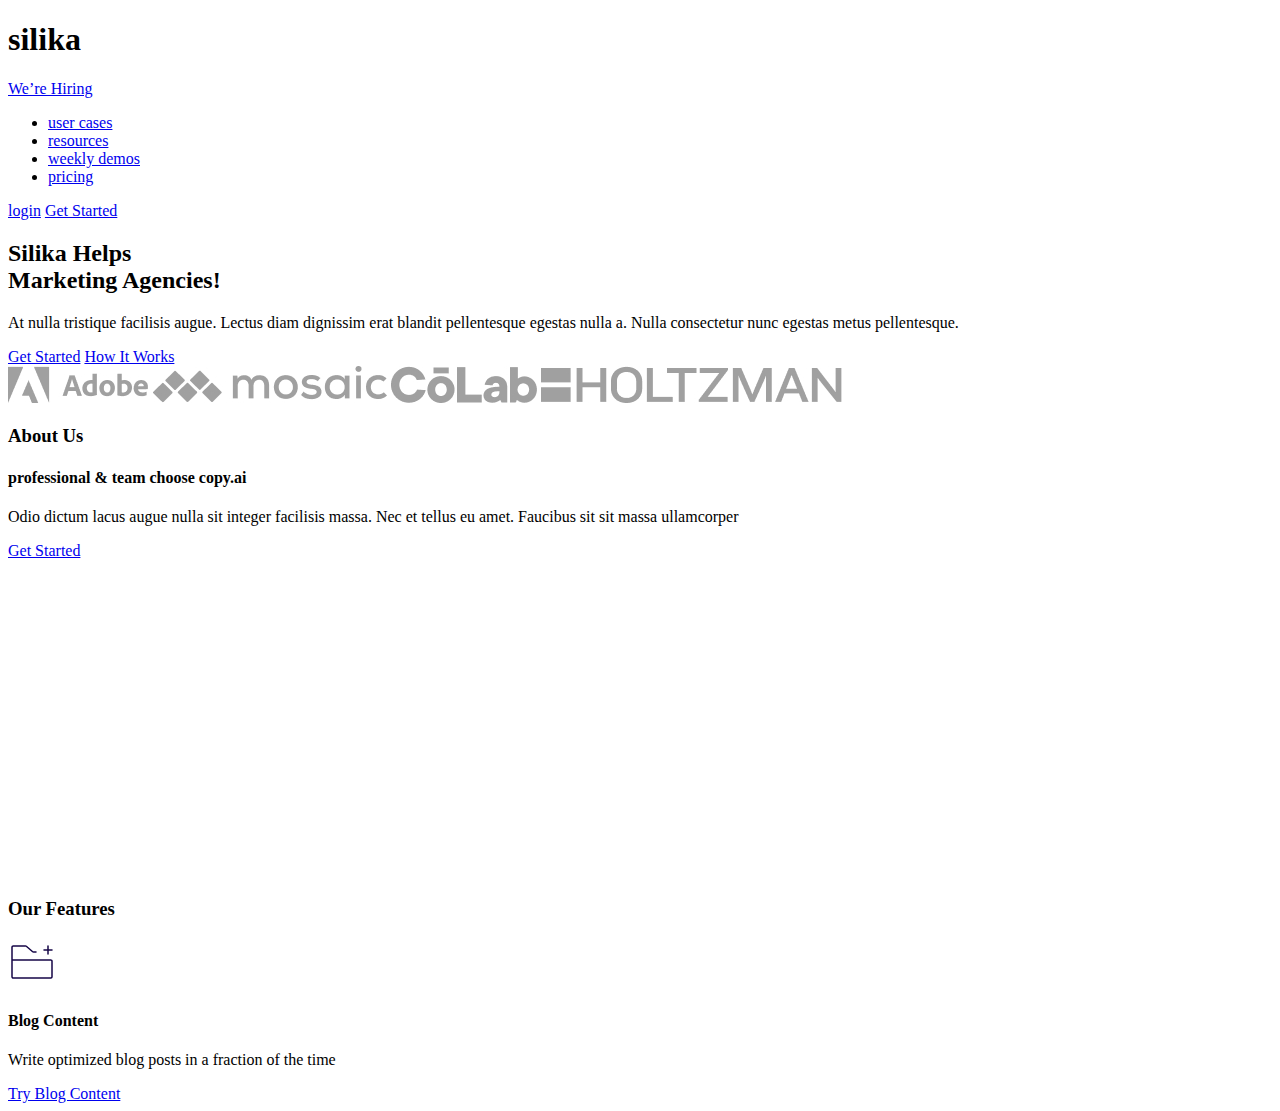
==== layout/index.html @ 893f51e2 "criação do html no layout" ====
<!DOCTYPE html>
<html lang="pt-br">

<head>
    <meta charset="UTF-8">
    <meta name="viewport" content="width=device-width, initial-scale=1.0">
    <title>Layout | Design Studio</title>
</head>

<body>
    <section class="top-header">
        <header>
            <div class="container">

                <div class="logo">
                    <h1>silika</h1>
                    <a href="#" class="red">
                        We’re Hiring
                    </a>
                </div>
                <!-- fim: logo -->
                <nav>
                    <ul>
                        <li><a href="#">user cases</a></li>
                        <li><a href="#">resources</a></li>
                        <li><a href="#">weekly demos</a></li>
                        <li><a href="#">pricing</a></li>
                    </ul>
                </nav>
                <!-- fim: menu -->

                <div class="login">
                    <a href="#">login</a>
                    <a href="#" class="green">Get Started</a>
                </div>
            </div>
        </header>

        <div class="cta">
            <div class="container">
                <h2>Silika Helps <br> Marketing Agencies!</h2>
                <p>At nulla tristique facilisis augue. Lectus diam dignissim erat blandit pellentesque egestas nulla a.
                    Nulla consectetur nunc egestas metus pellentesque.</p>

                <div class="bts-cta">
                    <a href="#" class="green"> Get Started</a>

                    <a href="#" class="red"> How It Works</a>
                </div>
            </div>
        </div>
    </section>
    <!--section top-header-->

    <section class="brands">
        <div class="container">
            <img src="images/Adobe.jpg" alt="adobe">
            <img src="images/Mosaic.jpg" alt="Mosaic">
            <img src="images/CoLab.jpg" alt="colab">
            <img src="images/Holtzman Partners.jpg" alt="Holtzman">
        </div>
    </section>
    <!-- brands -->

    <section class="about-us">
        <h3>About Us</h3>
        <div class="container">
            <div class="about-us-description">
                <h4>professional & team choose copy.ai</h4>
                <p>Odio dictum lacus augue nulla sit integer facilisis massa. Nec et tellus eu amet.
                    Faucibus sit sit massa ullamcorper </p>

                <a href="#" class="green">Get Started</a>
            </div>

            <div class="about-us-video">
                <iframe width="560" height="315" src="https://www.youtube.com/embed/Em0R3csNMVE?si=k5pp-21ITbRZ4ixj"
                    title="YouTube video player" frameborder="0"
                    allow="accelerometer; autoplay; clipboard-write; encrypted-media; gyroscope; picture-in-picture; web-share"
                    referrerpolicy="strict-origin-when-cross-origin" allowfullscreen></iframe>
            </div>
        </div>
    </section>

    <!-- about us -->

    <section class="our-features">
        <h3>Our Features</h3>
        <div class="container">
            <div class="card">
                <div class="icon-card">
                    <img src="images/icones/Blog.svg" alt="blog">
              </div>
              <div class="description-card">
                <h4>Blog Content</h4>
                <p>Write optimized blog posts in
                    a fraction of the time</p>
                    <a href="#">Try Blog Content</a>
              </div>
            </div>
        </div>
    </section>

</body>

</html>
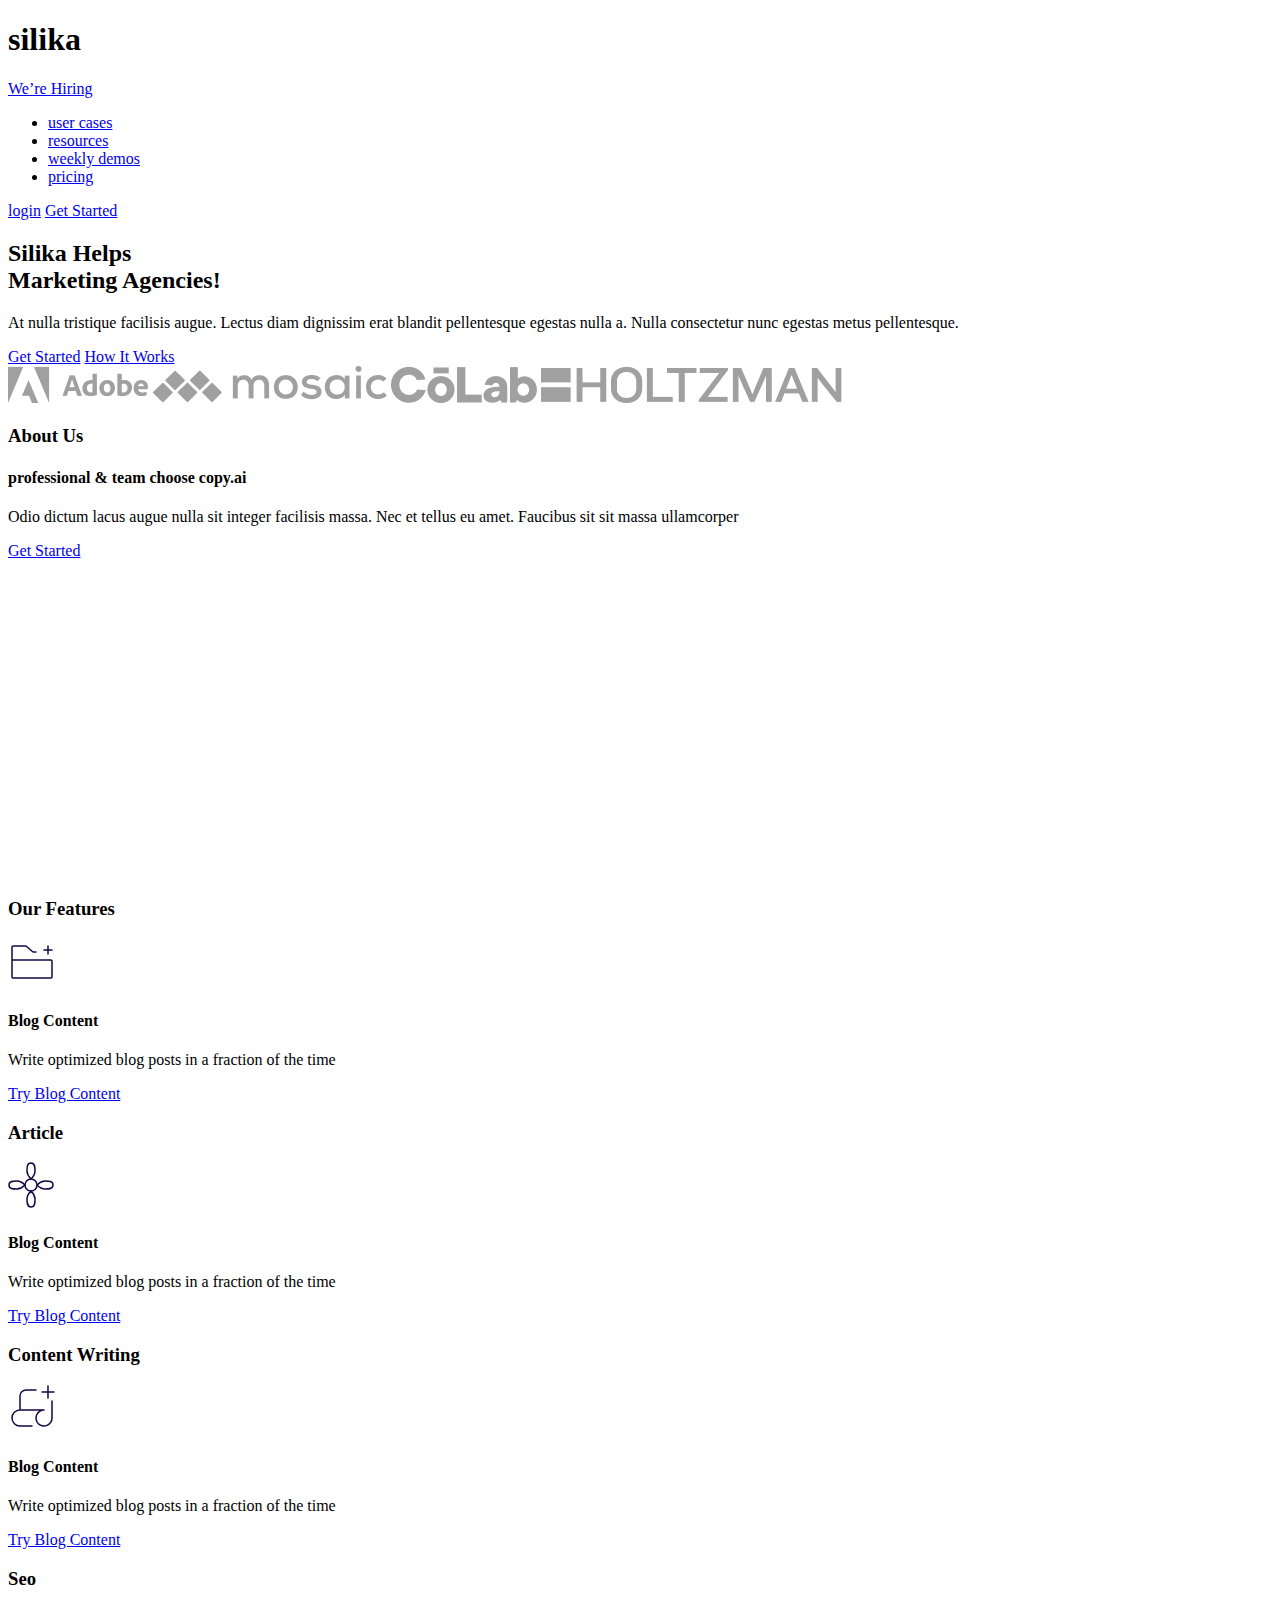
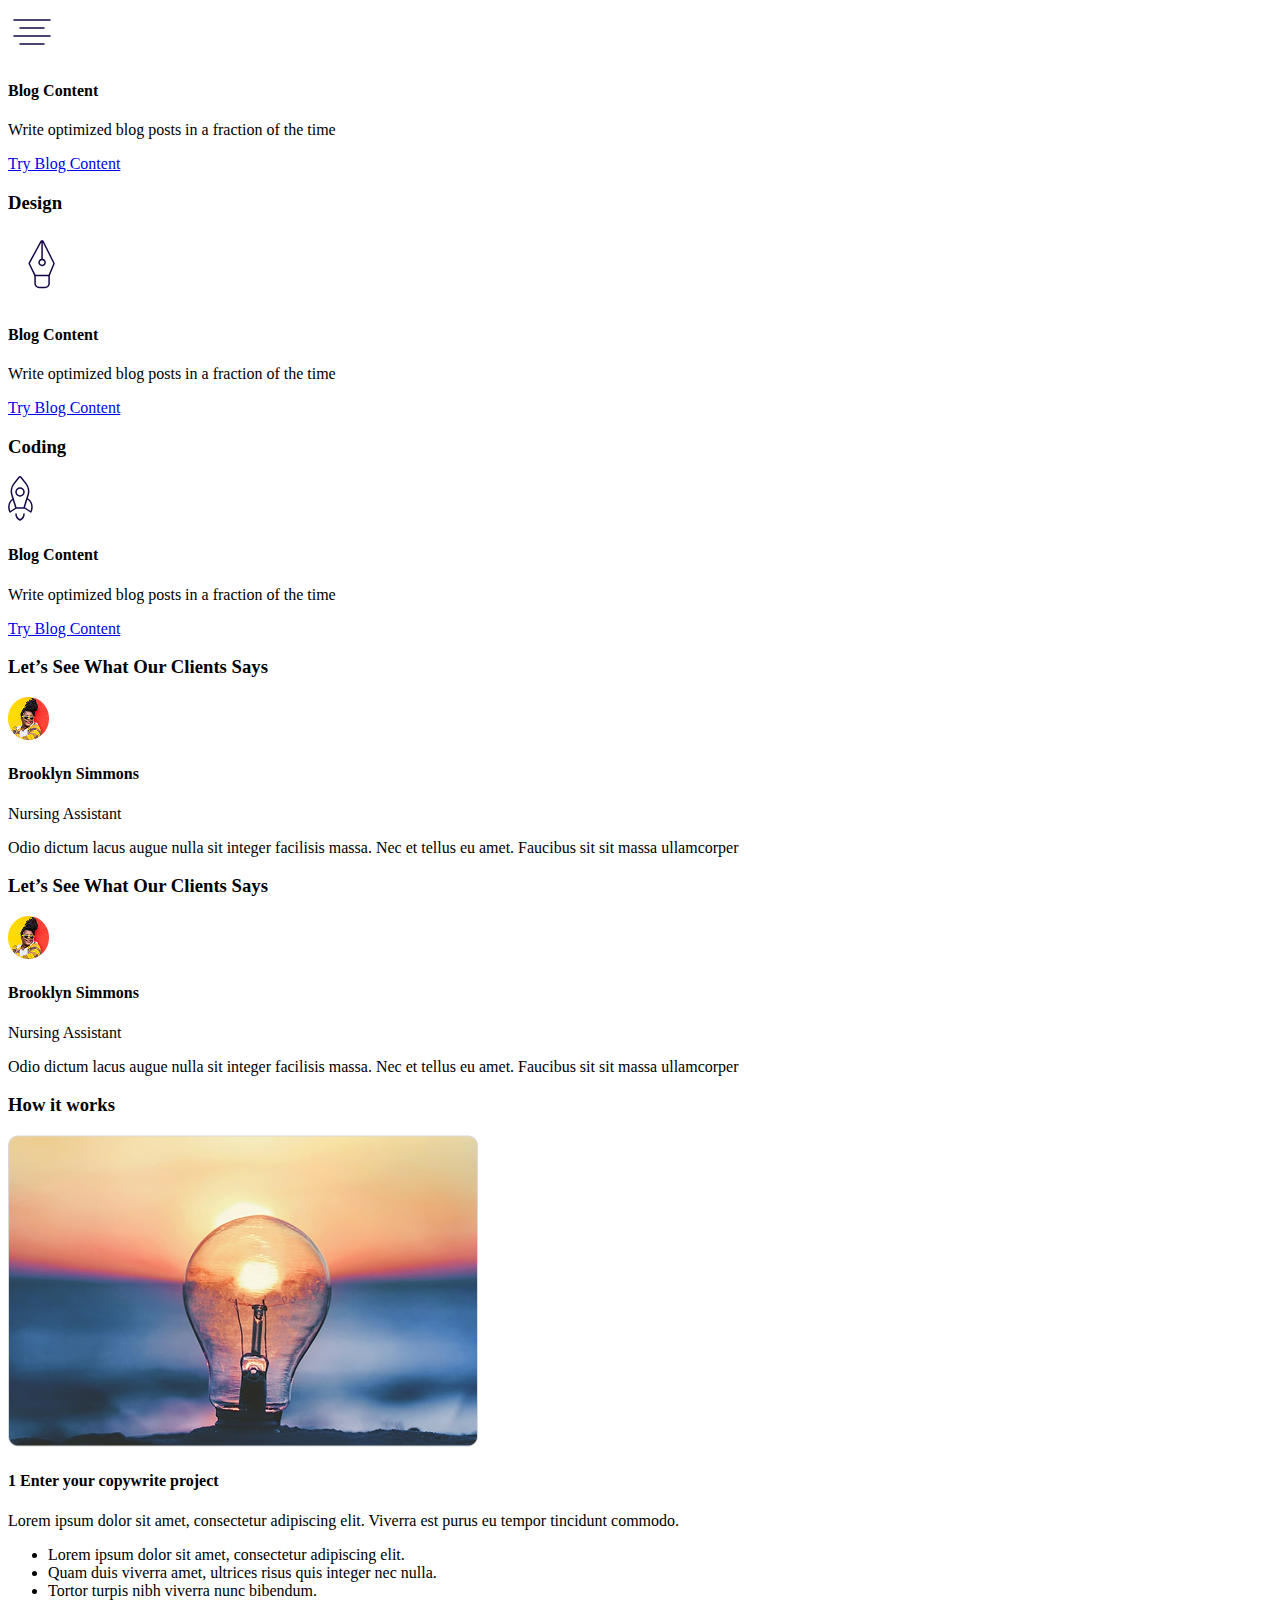
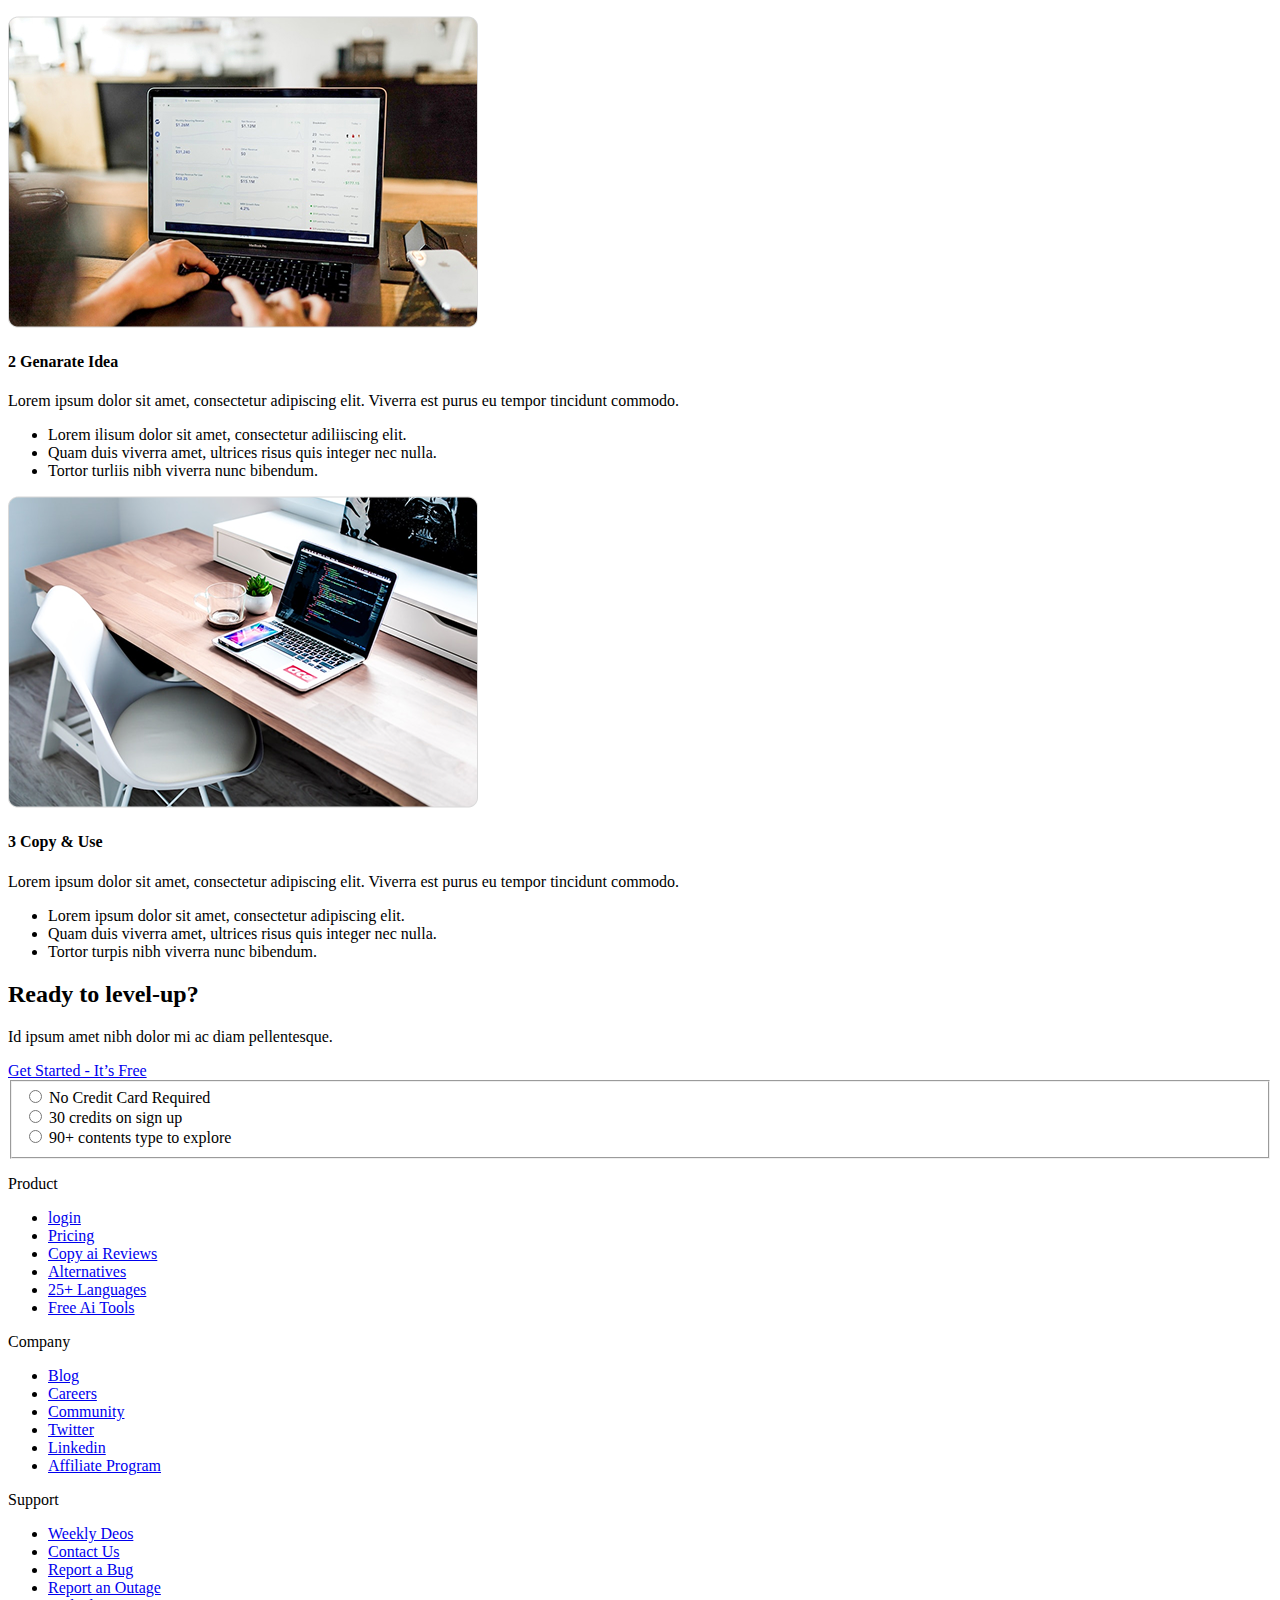
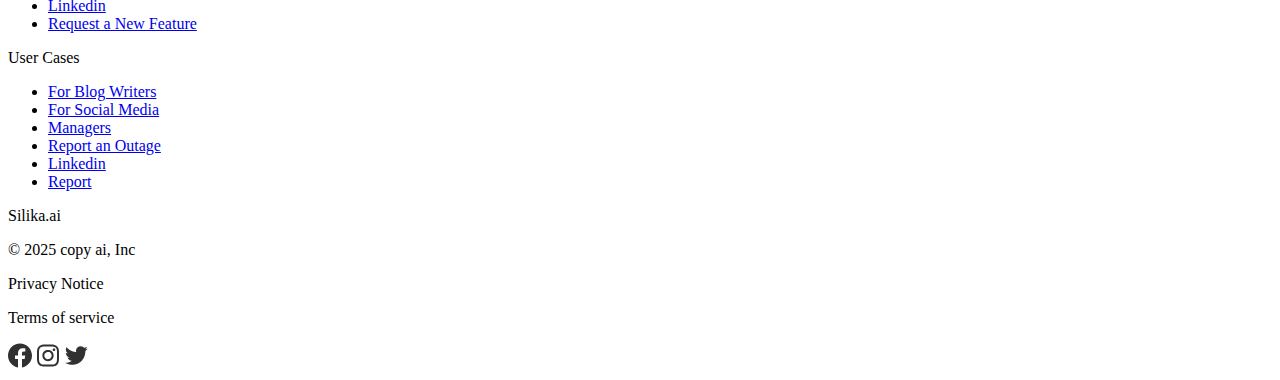
==== commit 05cfa266: "finalização de html do layout" ====
--- a/layout/index.html
+++ b/layout/index.html
@@ -90,16 +90,318 @@
             <div class="card">
                 <div class="icon-card">
                     <img src="images/icones/Blog.svg" alt="blog">
-              </div>
-              <div class="description-card">
+                </div>
+                <div class="description-card">
+                    <h4>Blog Content</h4>
+                    <p>Write optimized blog posts in
+                        a fraction of the time</p>
+                    <a href="#">Try Blog Content</a>
+                </div>
+            </div>
+            <!-- fim:card -->
+
+
+
+
+            <h3>Article</h3>
+            <div class="container">
+                <div class="card">
+                    <div class="icon-card">
+                        <img src="images/icones/Article.svg" alt="flor">
+                    </div>
+                    <div class="description-card">
+                        <h4>Blog Content</h4>
+                        <p>Write optimized blog posts in
+                            a fraction of the time</p>
+                        <a href="#">Try Blog Content</a>
+                    </div>
+                </div>
+            </div>
+
+            <h3>Content Writing</h3>
+            <div class="card">
+                <div class="icon-card">
+                    <img src="images/icones/Content.svg" alt="formulario">
+                </div>
+                <div class="description-card">
+                    <h4>Blog Content</h4>
+                    <p>Write optimized blog posts in
+                        a fraction of the time</p>
+                    <a href="#">Try Blog Content</a>
+                </div>
+            </div>
+        </div>
+
+
+        <h3>Seo</h3>
+
+        <div class="card">
+            <div class="icon-card">
+                <img src="images/icones/Seo.svg" alt="seo">
+            </div>
+            <div class="description-card">
                 <h4>Blog Content</h4>
                 <p>Write optimized blog posts in
                     a fraction of the time</p>
-                    <a href="#">Try Blog Content</a>
-              </div>
-            </div>
-        </div>
-    </section>
+                <a href="#">Try Blog Content</a>
+            </div>
+        </div>
+        </div>
+
+
+        <h3>Design</h3>
+        <div class="card">
+            <div class="icon-card">
+                <img src="images/icones/Design.svg" alt="Design">
+            </div>
+            <div class="description-card">
+                <h4>Blog Content</h4>
+                <p>Write optimized blog posts in
+                    a fraction of the time</p>
+                <a href="#">Try Blog Content</a>
+            </div>
+        </div>
+        </div>
+
+
+        <h3>Coding</h3>
+        <div class="card">
+            <div class="icon-card">
+                <img src="images/icones/Coding.svg" alt="Coding">
+            </div>
+            <div class="description-card">
+                <h4>Blog Content</h4>
+                <p>Write optimized blog posts in
+                    a fraction of the time</p>
+                <a href="#">Try Blog Content</a>
+            </div>
+        </div>
+        </div>
+        </div>
+    </section>
+
+    <section class="testimonials">
+        <h3>Let’s See What Our Clients Says</h3>
+        <div class="container">
+            <div class="testimonials-card">
+                <div class="perfil">
+                    <div class="photo-perfil">
+                        <img src="images/icones/logo.png" alt="perfil">
+                    </div>
+
+                    <div class="perfil-name">
+                        <h4>Brooklyn Simmons</h4>
+                        <p class="cargo">Nursing Assistant</p>
+                    </div>
+                    <!-- fim da div perfil -->
+                </div>
+
+                <div class="comments">
+                    <p>Odio dictum lacus augue nulla sit integer facilisis massa. Nec et tellus
+                        eu amet. Faucibus sit sit massa ullamcorper</p>
+                </div>
+            </div>
+        </div>
+        </div>
+    </section>
+
+
+
+
+
+
+    <section class="testimonials2">
+        <h3>Let’s See What Our Clients Says</h3>
+        <div class="container">
+            <div class="testimonials-card2">
+                <div class="perfil2">
+                    <div class="photo-perfil2">
+                        <img src="images/icones/logo.png" alt="perfil">
+                    </div>
+
+                    <div class="perfil-name2">
+                        <h4>Brooklyn Simmons</h4>
+                        <p class="cargo2">Nursing Assistant</p>
+                    </div>
+                    <!-- fim da div perfil -->
+                </div>
+
+                <div class="comments2">
+                    <p>Odio dictum lacus augue nulla sit integer facilisis massa. Nec et tellus
+                        eu amet. Faucibus sit sit massa ullamcorper</p>
+                </div>
+            </div>
+        </div>
+        </div>
+    </section>
+
+    <section class="works">
+        <h3>How it works</h3>
+        <div class="contaner">
+            <div class="imagens">
+                <img src="images/icones/luz1.jpg" alt="lampada">
+            </div>
+
+            <div class="titulo-computador">
+                <h4> <span>1</span> Enter your copywrite project</h4>
+                <p class="title">Lorem ipsum dolor sit amet, consectetur adipiscing elit. Viverra est purus
+                    eu tempor tincidunt commodo.</p>
+
+                <ul>
+                    <li>Lorem ipsum dolor sit amet, consectetur adipiscing elit.</li>
+                    <li>Quam duis viverra amet, ultrices risus quis integer nec nulla.</li>
+                    <li>Tortor turpis nibh viverra nunc bibendum.</li>
+                </ul>
+            </div>
+        </div>
+
+
+
+
+        <div class="contaner">
+            <div class="imagens">
+                <img src="images/icones/computador1.jpg" alt="lampada">
+            </div>
+
+            <div class="titulo-computador">
+                <h4><span>2</span> Genarate Idea</h4>
+                <p class="title">Lorem ipsum dolor sit amet, consectetur adipiscing elit. Viverra est
+                    purus eu
+                    tempor tincidunt
+                    commodo.</p>
+
+                <ul>
+                    <li>Lorem ilisum dolor sit amet, consectetur adiliiscing elit.</li>
+                    <li>Quam duis viverra amet, ultrices risus quis integer nec nulla.</li>
+                    <li>Tortor turliis nibh viverra nunc bibendum.</li>
+                </ul>
+            </div>
+        </div>
+
+
+
+        <div class="contaner">
+            <div class="imagens">
+                <img src="images/icones/computador2.png" alt="computador">
+            </div>
+
+            <div class="titulo-computador">
+                <h4><span>3</span> Copy & Use</h4>
+                <p class="title">Lorem ipsum dolor sit amet, consectetur adipiscing elit. Viverra est
+                    purus eu
+                    tempor tincidunt
+                    commodo.</p>
+
+                <ul>
+                    <li>Lorem ipsum dolor sit amet, consectetur adipiscing elit.</li>
+                    <li>Quam duis viverra amet, ultrices risus quis integer nec nulla.</li>
+                    <li>Tortor turpis nibh viverra nunc bibendum.</li>
+                </ul>
+            </div>
+        </div>
+
+
+
+
+    </section>
+
+    <section class="ready">
+        <h2>Ready to level-up?</h2>
+        <div class="container">
+            <p>Id ipsum amet nibh dolor mi ac diam pellentesque.</p>
+            <a href="#" class="green">Get Started - It’s Free</a>
+
+            <form>
+                <fieldset>
+                    <div class="option">
+                        <input type="radio" name="plans" value="no-credit">
+                        <span>No Credit Card Required</span>
+                    </div>
+
+                    <div class="option">
+                        <input type="radio" name="plans" value="30-credits">
+                        <span>30 credits on sign up</span>
+                    </div>
+
+                    <div class="option">
+                        <input type="radio" name="plans" value="90-contents">
+                        <span>90+ contents type to explore</span>
+                    </div>
+                </fieldset>
+            </form>
+        </div>
+    </section>
+
+    <footer>
+        <div class="lista">
+            <p>Product</p>
+            <ul>
+                <li><a href="#">login</a></li>
+                <li><a href="#">Pricing</a></li>
+                <li><a href="#">Copy ai Reviews</a></li>
+                <li><a href="#">Alternatives</a></li>
+                <li><a href="#">25+ Languages</a></li>
+                <li><a href="#">Free Ai Tools</a></li>
+            </ul>
+        </div>
+        <div class="lista1">
+            <p>Company</p>
+            <ul>
+                <li><a href="#">Blog</a></li>
+                <li><a href="#">Careers</a></li>
+                <li><a href="#">Community</a></li>
+                <li><a href="#">Twitter</a></li>
+                <li><a href="#">Linkedin</a></li>
+                <li><a href="#">Affiliate Program</a></li>
+            </ul>
+        </div>
+
+        <div class="lista2">
+            <p>Support</p>
+            <ul>
+                <li><a href="#">Weekly Deos</a></li>
+                <li><a href="#">Contact Us</a></li>
+                <li><a href="#">Report a Bug</a></li>
+                <li><a href="#">Report an Outage</a></li>
+                <li><a href="#">Linkedin</a></li>
+                <li><a href="#">Request a New Feature </a></li>
+            </ul>
+        </div>
+
+        <div class="lista3">
+            <p>User Cases</p>
+            <ul>
+                <li><a href="#">For Blog Writers</a></li>
+                <li><a href="#">For Social Media</a></li>
+                <li><a href="#">Managers</a></li>
+                <li><a href="#">Report an Outage</a></li>
+                <li><a href="#">Linkedin</a></li>
+                <li><a href="#">Report</a></li>
+            </ul>
+        </div>
+
+        <div class="container">
+            <div class="footer-bottom">
+                <p>Silika.ai</p>
+                <p>© 2025 copy ai, Inc </p>
+                <p>Privacy Notice</p>
+                <p>Terms of service</p>
+            </div>
+        </div>
+        <div class="container">
+            <div class="img">
+            <a href="https://www.facebook.com/"><img src="images/icones/face.svg" alt="Facebook"></a>
+            <a href="https://www.instagram.com/"><img src="images/icones/instagram.svg" alt="instagram"></a>
+            <a href="https://x.com/"><img src="images/icones/twitter.png" alt="Twitter"></a>
+
+
+
+            </div>
+        </div>
+
+    </footer>
+
+
 
 </body>
 
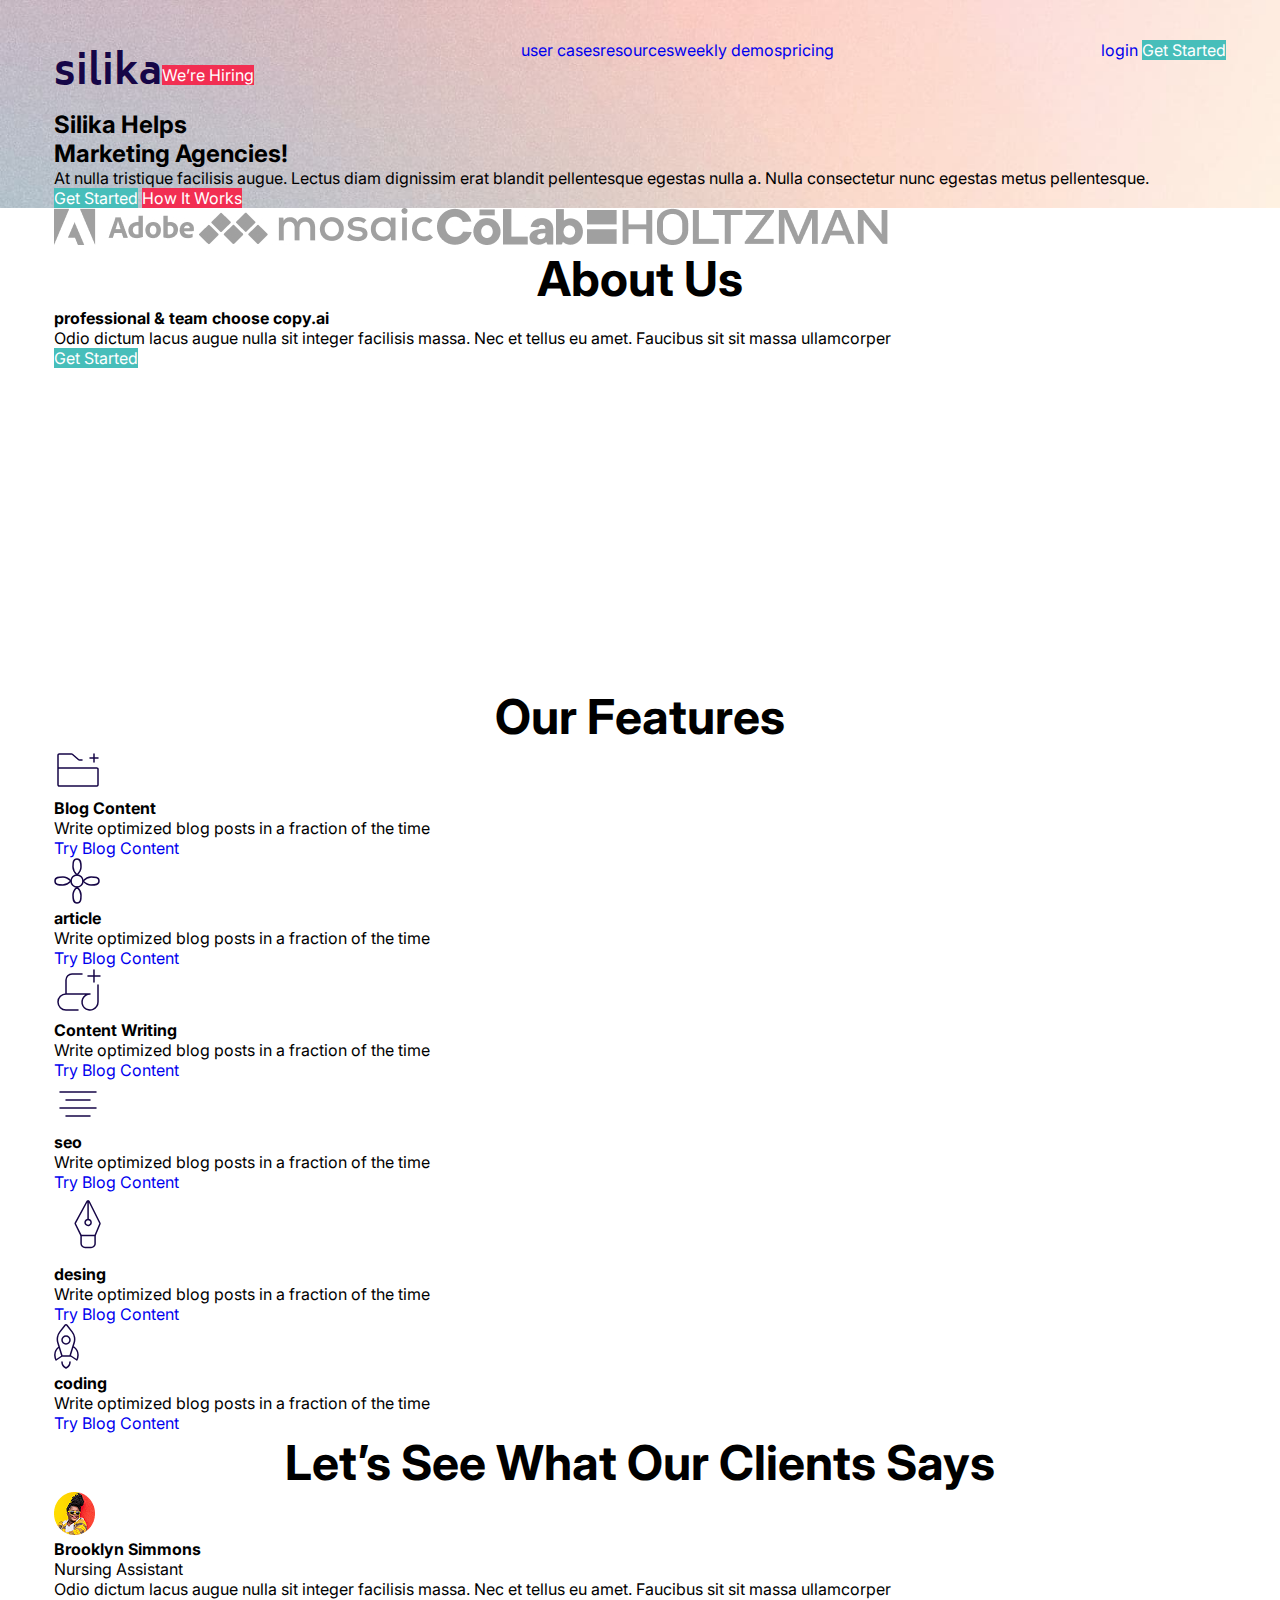
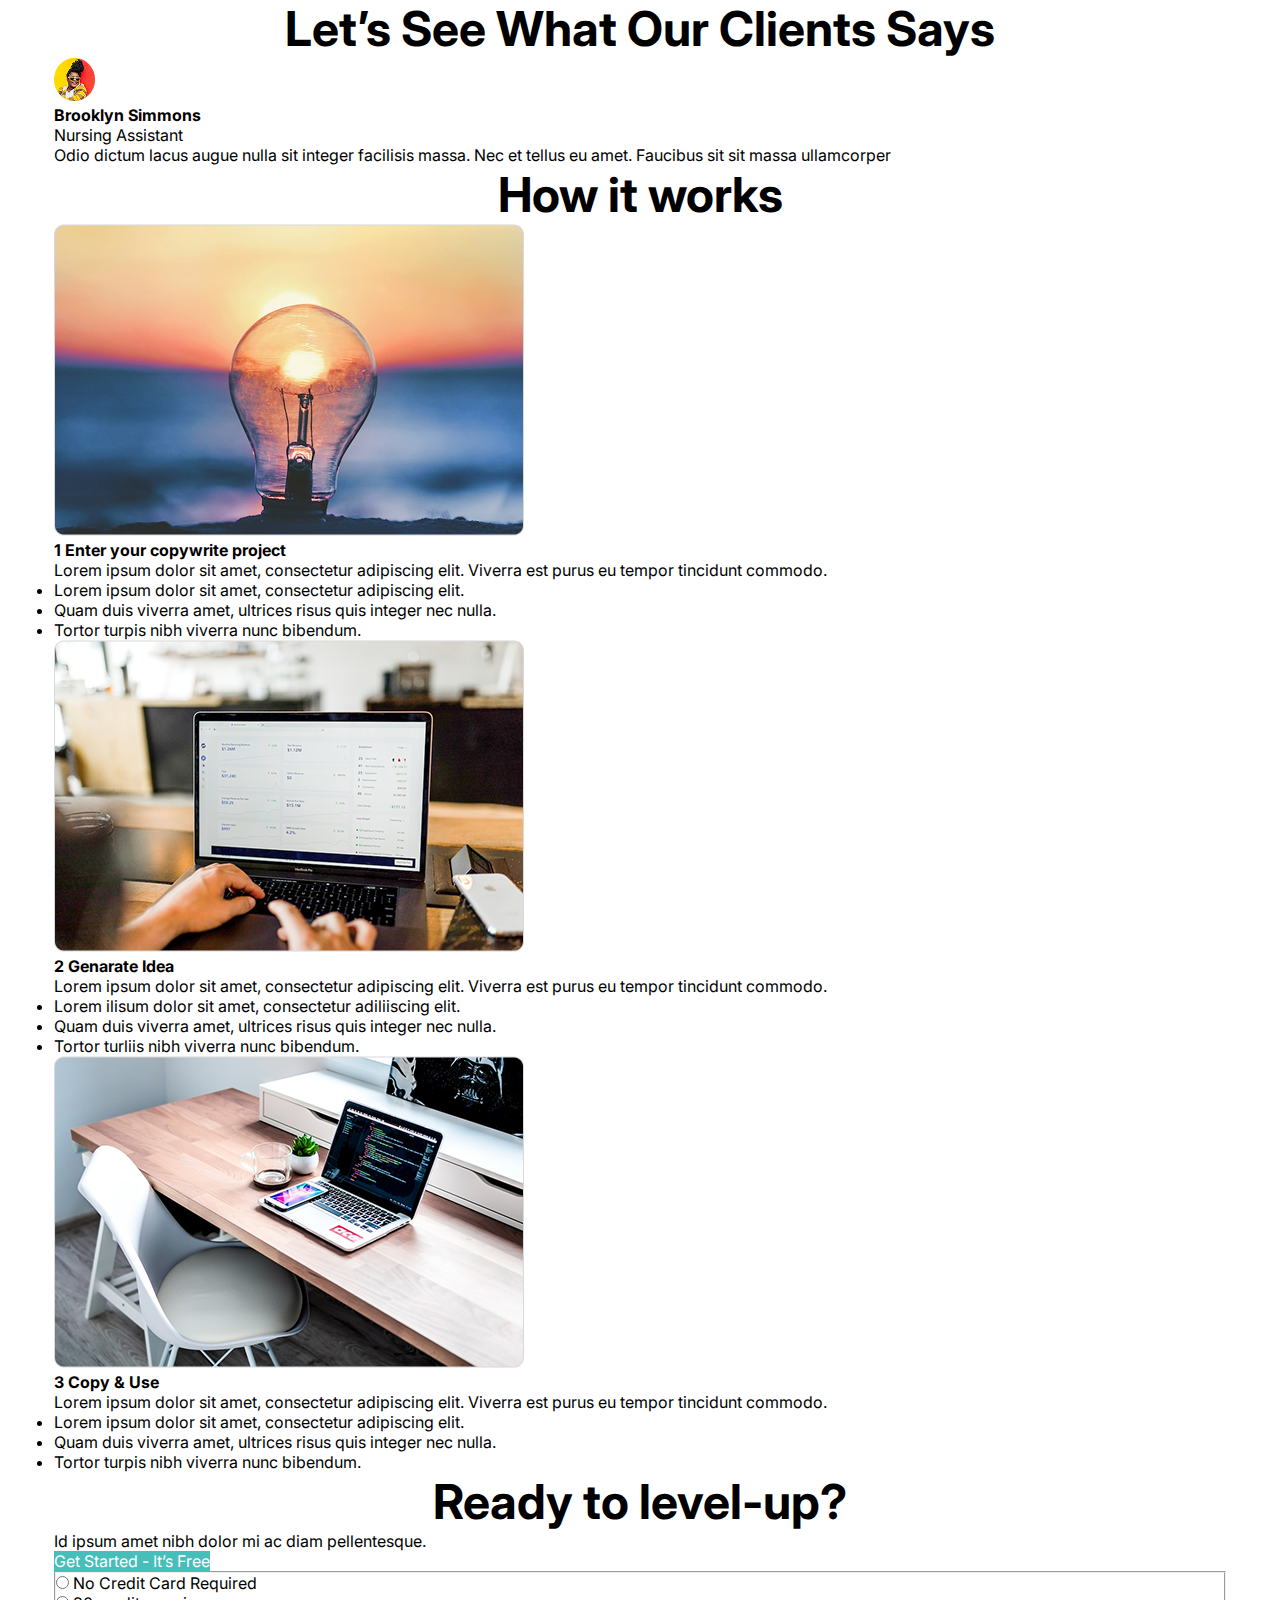
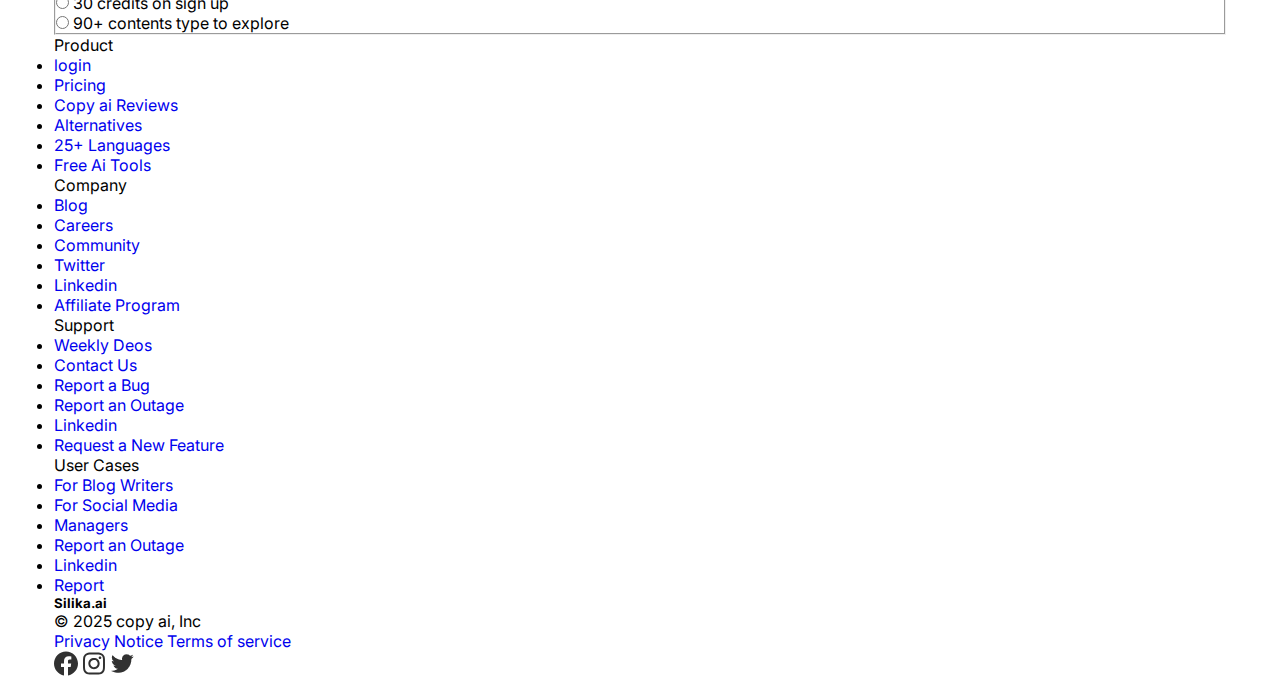
==== commit 9c179b59: "feat: estilização do layout" ====
--- a/layout/index.html
+++ b/layout/index.html
@@ -5,6 +5,13 @@
     <meta charset="UTF-8">
     <meta name="viewport" content="width=device-width, initial-scale=1.0">
     <title>Layout | Design Studio</title>
+
+    <link href="css/styles.css" rel="stylesheet" type="text/css">
+
+    <!-- font google -->
+    <link rel="preconnect" href="https://fonts.googleapis.com">
+    <link rel="preconnect" href="https://fonts.gstatic.com" crossorigin>
+    <link href="https://fonts.googleapis.com/css2?family=Biryani:wght@200;300;400;600;700;800;900&family=Inter:ital,opsz,wght@0,14..32,100..900;1,14..32,100..900&display=swap" rel="stylesheet">
 </head>
 
 <body>
@@ -14,7 +21,7 @@
 
                 <div class="logo">
                     <h1>silika</h1>
-                    <a href="#" class="red">
+                    <a href="#" class="secondary-color">
                         We’re Hiring
                     </a>
                 </div>
@@ -31,7 +38,7 @@
 
                 <div class="login">
                     <a href="#">login</a>
-                    <a href="#" class="green">Get Started</a>
+                    <a href="#" class="primary-color">Get Started</a>
                 </div>
             </div>
         </header>
@@ -43,9 +50,9 @@
                     Nulla consectetur nunc egestas metus pellentesque.</p>
 
                 <div class="bts-cta">
-                    <a href="#" class="green"> Get Started</a>
-
-                    <a href="#" class="red"> How It Works</a>
+                    <a href="#" class="primary-color"> Get Started</a>
+
+                    <a href="#" class="secondary-color"> How It Works</a>
                 </div>
             </div>
         </div>
@@ -70,7 +77,7 @@
                 <p>Odio dictum lacus augue nulla sit integer facilisis massa. Nec et tellus eu amet.
                     Faucibus sit sit massa ullamcorper </p>
 
-                <a href="#" class="green">Get Started</a>
+                <a href="#" class="primary-color">Get Started</a>
             </div>
 
             <div class="about-us-video">
@@ -103,80 +110,78 @@
 
 
 
-            <h3>Article</h3>
-            <div class="container">
-                <div class="card">
-                    <div class="icon-card">
-                        <img src="images/icones/Article.svg" alt="flor">
-                    </div>
-                    <div class="description-card">
-                        <h4>Blog Content</h4>
-                        <p>Write optimized blog posts in
-                            a fraction of the time</p>
-                        <a href="#">Try Blog Content</a>
-                    </div>
-                </div>
-            </div>
-
-            <h3>Content Writing</h3>
+
+
+            <div class="card">
+                <div class="icon-card">
+                    <img src="images/icones/Article.svg" alt="flor">
+                </div>
+                <div class="description-card">
+                    <h4>article</h4>
+                    <p>Write optimized blog posts in
+                        a fraction of the time</p>
+                    <a href="#">Try Blog Content</a>
+                </div>
+            </div>
+
+
+
             <div class="card">
                 <div class="icon-card">
                     <img src="images/icones/Content.svg" alt="formulario">
                 </div>
                 <div class="description-card">
-                    <h4>Blog Content</h4>
-                    <p>Write optimized blog posts in
-                        a fraction of the time</p>
-                    <a href="#">Try Blog Content</a>
-                </div>
-            </div>
-        </div>
-
-
-        <h3>Seo</h3>
-
-        <div class="card">
-            <div class="icon-card">
-                <img src="images/icones/Seo.svg" alt="seo">
-            </div>
-            <div class="description-card">
-                <h4>Blog Content</h4>
-                <p>Write optimized blog posts in
-                    a fraction of the time</p>
-                <a href="#">Try Blog Content</a>
-            </div>
-        </div>
-        </div>
-
-
-        <h3>Design</h3>
-        <div class="card">
-            <div class="icon-card">
-                <img src="images/icones/Design.svg" alt="Design">
-            </div>
-            <div class="description-card">
-                <h4>Blog Content</h4>
-                <p>Write optimized blog posts in
-                    a fraction of the time</p>
-                <a href="#">Try Blog Content</a>
-            </div>
-        </div>
-        </div>
-
-
-        <h3>Coding</h3>
-        <div class="card">
-            <div class="icon-card">
-                <img src="images/icones/Coding.svg" alt="Coding">
-            </div>
-            <div class="description-card">
-                <h4>Blog Content</h4>
-                <p>Write optimized blog posts in
-                    a fraction of the time</p>
-                <a href="#">Try Blog Content</a>
-            </div>
-        </div>
-        </div>
+                    <h4>Content Writing</h4>
+                    <p>Write optimized blog posts in
+                        a fraction of the time</p>
+                    <a href="#">Try Blog Content</a>
+                </div>
+            </div>
+
+
+
+
+            <div class="card">
+                <div class="icon-card">
+                    <img src="images/icones/Seo.svg" alt="seo">
+                </div>
+                <div class="description-card">
+                    <h4>seo</h4>
+                    <p>Write optimized blog posts in
+                        a fraction of the time</p>
+                    <a href="#">Try Blog Content</a>
+                </div>
+            </div>
+
+
+
+
+            <div class="card">
+                <div class="icon-card">
+                    <img src="images/icones/Design.svg" alt="Design">
+                </div>
+                <div class="description-card">
+                    <h4>desing</h4>
+                    <p>Write optimized blog posts in
+                        a fraction of the time</p>
+                    <a href="#">Try Blog Content</a>
+                </div>
+            </div>
+
+
+
+
+            <div class="card">
+                <div class="icon-card">
+                    <img src="images/icones/Coding.svg" alt="Coding">
+                </div>
+                <div class="description-card">
+                    <h4>coding</h4>
+                    <p>Write optimized blog posts in
+                        a fraction of the time</p>
+                    <a href="#">Try Blog Content</a>
+                </div>
+            </div>
         </div>
     </section>
 
@@ -237,7 +242,7 @@
 
     <section class="works">
         <h3>How it works</h3>
-        <div class="contaner">
+        <div class="container">
             <div class="imagens">
                 <img src="images/icones/luz1.jpg" alt="lampada">
             </div>
@@ -258,7 +263,7 @@
 
 
 
-        <div class="contaner">
+        <div class="container">
             <div class="imagens">
                 <img src="images/icones/computador1.jpg" alt="lampada">
             </div>
@@ -280,7 +285,7 @@
 
 
 
-        <div class="contaner">
+        <div class="container">
             <div class="imagens">
                 <img src="images/icones/computador2.png" alt="computador">
             </div>
@@ -306,10 +311,10 @@
     </section>
 
     <section class="ready">
-        <h2>Ready to level-up?</h2>
+        <h3>Ready to level-up?</h3>
         <div class="container">
             <p>Id ipsum amet nibh dolor mi ac diam pellentesque.</p>
-            <a href="#" class="green">Get Started - It’s Free</a>
+            <a href="#" class="primary-color">Get Started - It’s Free</a>
 
             <form>
                 <fieldset>
@@ -333,69 +338,67 @@
     </section>
 
     <footer>
-        <div class="lista">
-            <p>Product</p>
-            <ul>
-                <li><a href="#">login</a></li>
-                <li><a href="#">Pricing</a></li>
-                <li><a href="#">Copy ai Reviews</a></li>
-                <li><a href="#">Alternatives</a></li>
-                <li><a href="#">25+ Languages</a></li>
-                <li><a href="#">Free Ai Tools</a></li>
-            </ul>
-        </div>
-        <div class="lista1">
-            <p>Company</p>
-            <ul>
-                <li><a href="#">Blog</a></li>
-                <li><a href="#">Careers</a></li>
-                <li><a href="#">Community</a></li>
-                <li><a href="#">Twitter</a></li>
-                <li><a href="#">Linkedin</a></li>
-                <li><a href="#">Affiliate Program</a></li>
-            </ul>
-        </div>
-
-        <div class="lista2">
-            <p>Support</p>
-            <ul>
-                <li><a href="#">Weekly Deos</a></li>
-                <li><a href="#">Contact Us</a></li>
-                <li><a href="#">Report a Bug</a></li>
-                <li><a href="#">Report an Outage</a></li>
-                <li><a href="#">Linkedin</a></li>
-                <li><a href="#">Request a New Feature </a></li>
-            </ul>
-        </div>
-
-        <div class="lista3">
-            <p>User Cases</p>
-            <ul>
-                <li><a href="#">For Blog Writers</a></li>
-                <li><a href="#">For Social Media</a></li>
-                <li><a href="#">Managers</a></li>
-                <li><a href="#">Report an Outage</a></li>
-                <li><a href="#">Linkedin</a></li>
-                <li><a href="#">Report</a></li>
-            </ul>
+        <div class="container">
+            <div class="lista">
+                <p>Product</p>
+                <ul>
+                    <li><a href="#">login</a></li>
+                    <li><a href="#">Pricing</a></li>
+                    <li><a href="#">Copy ai Reviews</a></li>
+                    <li><a href="#">Alternatives</a></li>
+                    <li><a href="#">25+ Languages</a></li>
+                    <li><a href="#">Free Ai Tools</a></li>
+                </ul>
+            </div>
+            <div class="lista1">
+                <p>Company</p>
+                <ul>
+                    <li><a href="#">Blog</a></li>
+                    <li><a href="#">Careers</a></li>
+                    <li><a href="#">Community</a></li>
+                    <li><a href="#">Twitter</a></li>
+                    <li><a href="#">Linkedin</a></li>
+                    <li><a href="#">Affiliate Program</a></li>
+                </ul>
+            </div>
+
+            <div class="lista2">
+                <p>Support</p>
+                <ul>
+                    <li><a href="#">Weekly Deos</a></li>
+                    <li><a href="#">Contact Us</a></li>
+                    <li><a href="#">Report a Bug</a></li>
+                    <li><a href="#">Report an Outage</a></li>
+                    <li><a href="#">Linkedin</a></li>
+                    <li><a href="#">Request a New Feature </a></li>
+                </ul>
+            </div>
+
+            <div class="lista3">
+                <p>User Cases</p>
+                <ul>
+                    <li><a href="#">For Blog Writers</a></li>
+                    <li><a href="#">For Social Media</a></li>
+                    <li><a href="#">Managers</a></li>
+                    <li><a href="#">Report an Outage</a></li>
+                    <li><a href="#">Linkedin</a></li>
+                    <li><a href="#">Report</a></li>
+                </ul>
+            </div>
         </div>
 
         <div class="container">
             <div class="footer-bottom">
-                <p>Silika.ai</p>
+                <h5>Silika.ai</h5>
                 <p>© 2025 copy ai, Inc </p>
-                <p>Privacy Notice</p>
-                <p>Terms of service</p>
-            </div>
-        </div>
-        <div class="container">
+                <a href="#">Privacy Notice</a>
+                <a href="#">Terms of service</a>
+            </div>
+
             <div class="img">
-            <a href="https://www.facebook.com/"><img src="images/icones/face.svg" alt="Facebook"></a>
-            <a href="https://www.instagram.com/"><img src="images/icones/instagram.svg" alt="instagram"></a>
-            <a href="https://x.com/"><img src="images/icones/twitter.png" alt="Twitter"></a>
-
-
-
+                <a href="#"><img src="images/icones/face.svg" alt="Facebook"></a>
+                <a href="#"><img src="images/icones/instagram.svg" alt="instagram"></a>
+                <a href="#"><img src="images/icones/twitter.png" alt="Twitter"></a>
             </div>
         </div>
 
--- a/layout/css/styles.css
+++ b/layout/css/styles.css
@@ -0,0 +1,65 @@
+* {
+    margin: 0;
+    padding: 0;
+    font-family: "Inter", sans-serif;
+}
+
+/* variáveis */
+:root {
+    --primary-color: #47BEBA;
+    --secondary-color: #F22E52;
+    --text-color-button:#FFF;
+}
+
+.primary-color {
+    background: var(--primary-color);
+    color: var(--text-color-button)
+}
+
+.secondary-color {
+    background: var(--secondary-color);
+    color: var(--text-color-button)
+}
+h3{
+    text-align: center;
+    font-size: 48px;
+    font-weight: bold;
+}
+
+h1{
+    font-family: "Biryani", sans-serif;
+    font-size: 40px;
+    color: #160647;
+}
+
+.container{
+    width: 1172px;
+    margin: auto;
+}
+
+/* top header */
+.top-header{
+ background: url(../images/background.jpg) no-repeat;
+ background-size: cover;
+ padding-top: 40px;
+}
+
+.top-header header .container{
+  display: flex;
+  justify-content: space-between
+}
+
+.top-header .logo{
+    display: flex;
+    align-items: center;
+}
+
+nav ul{
+    display: flex;
+   list-style: none;
+}
+
+a{
+    text-decoration: none;
+}
+
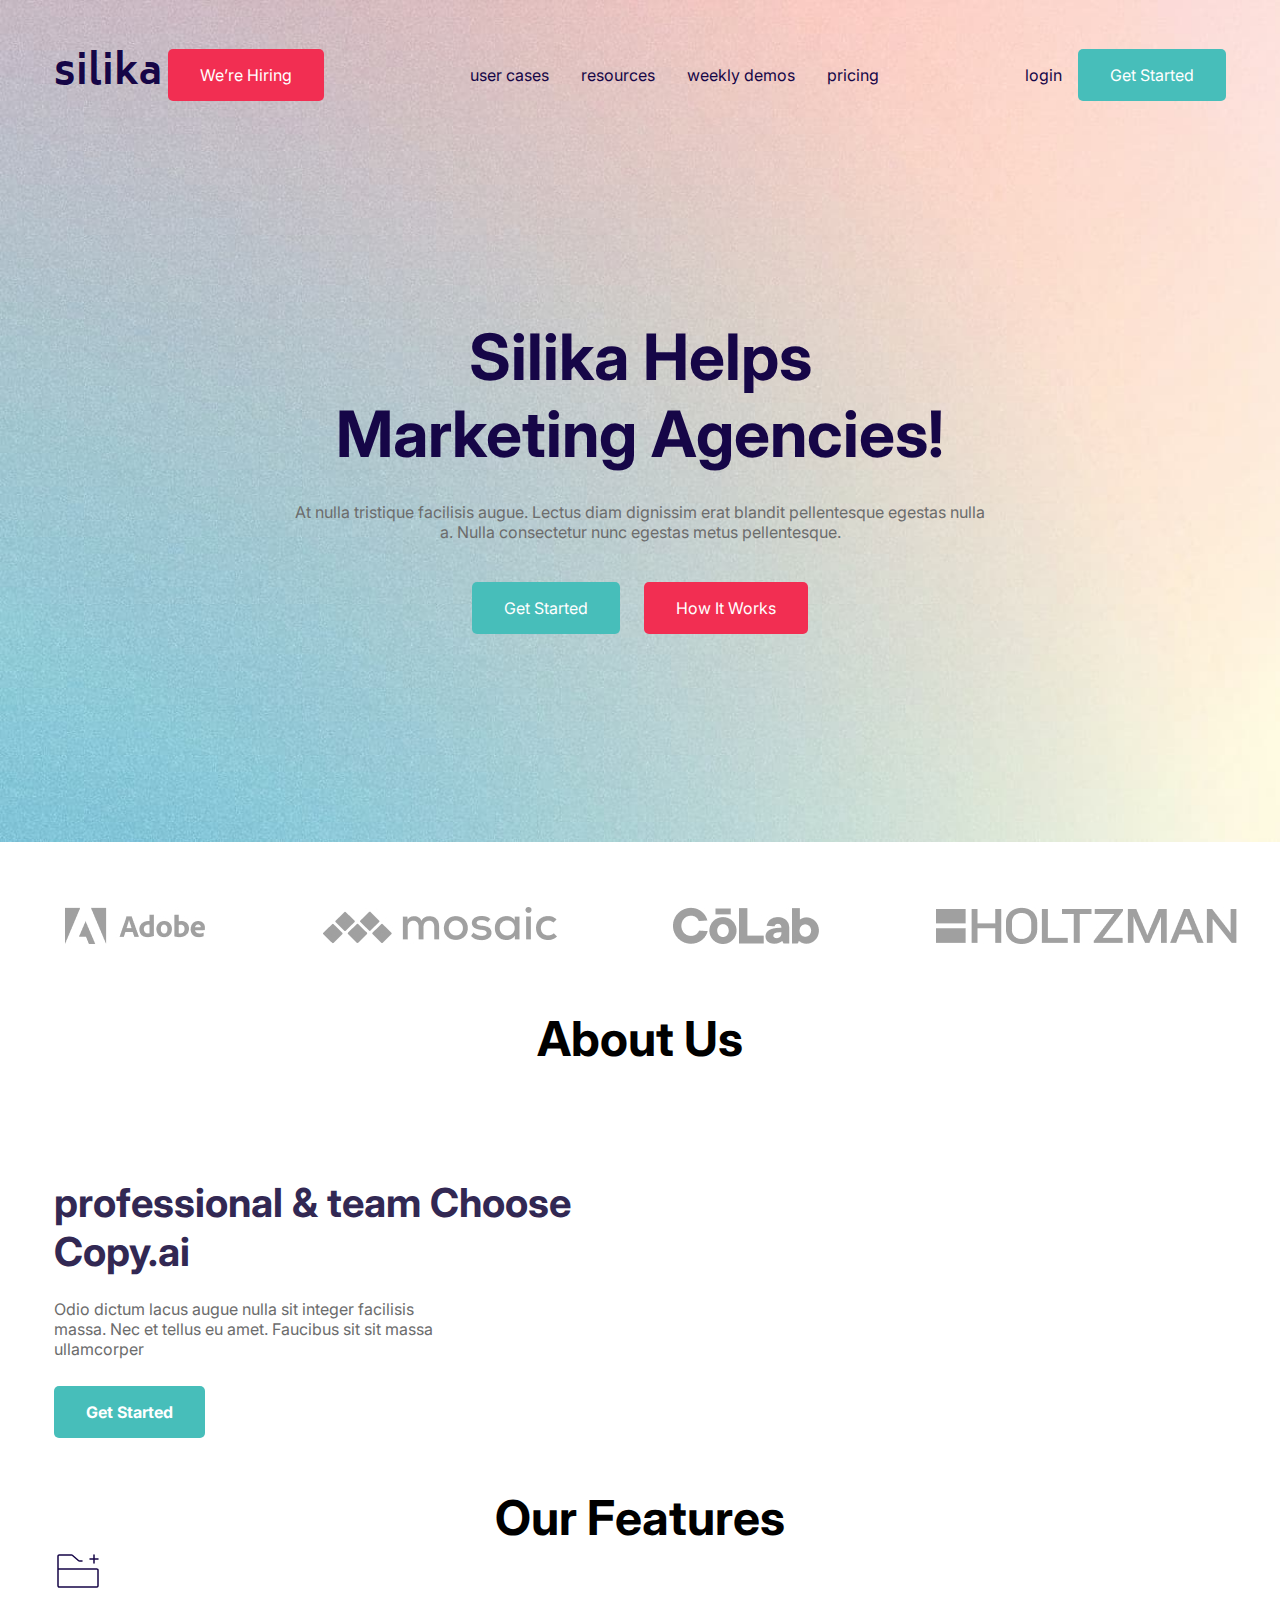
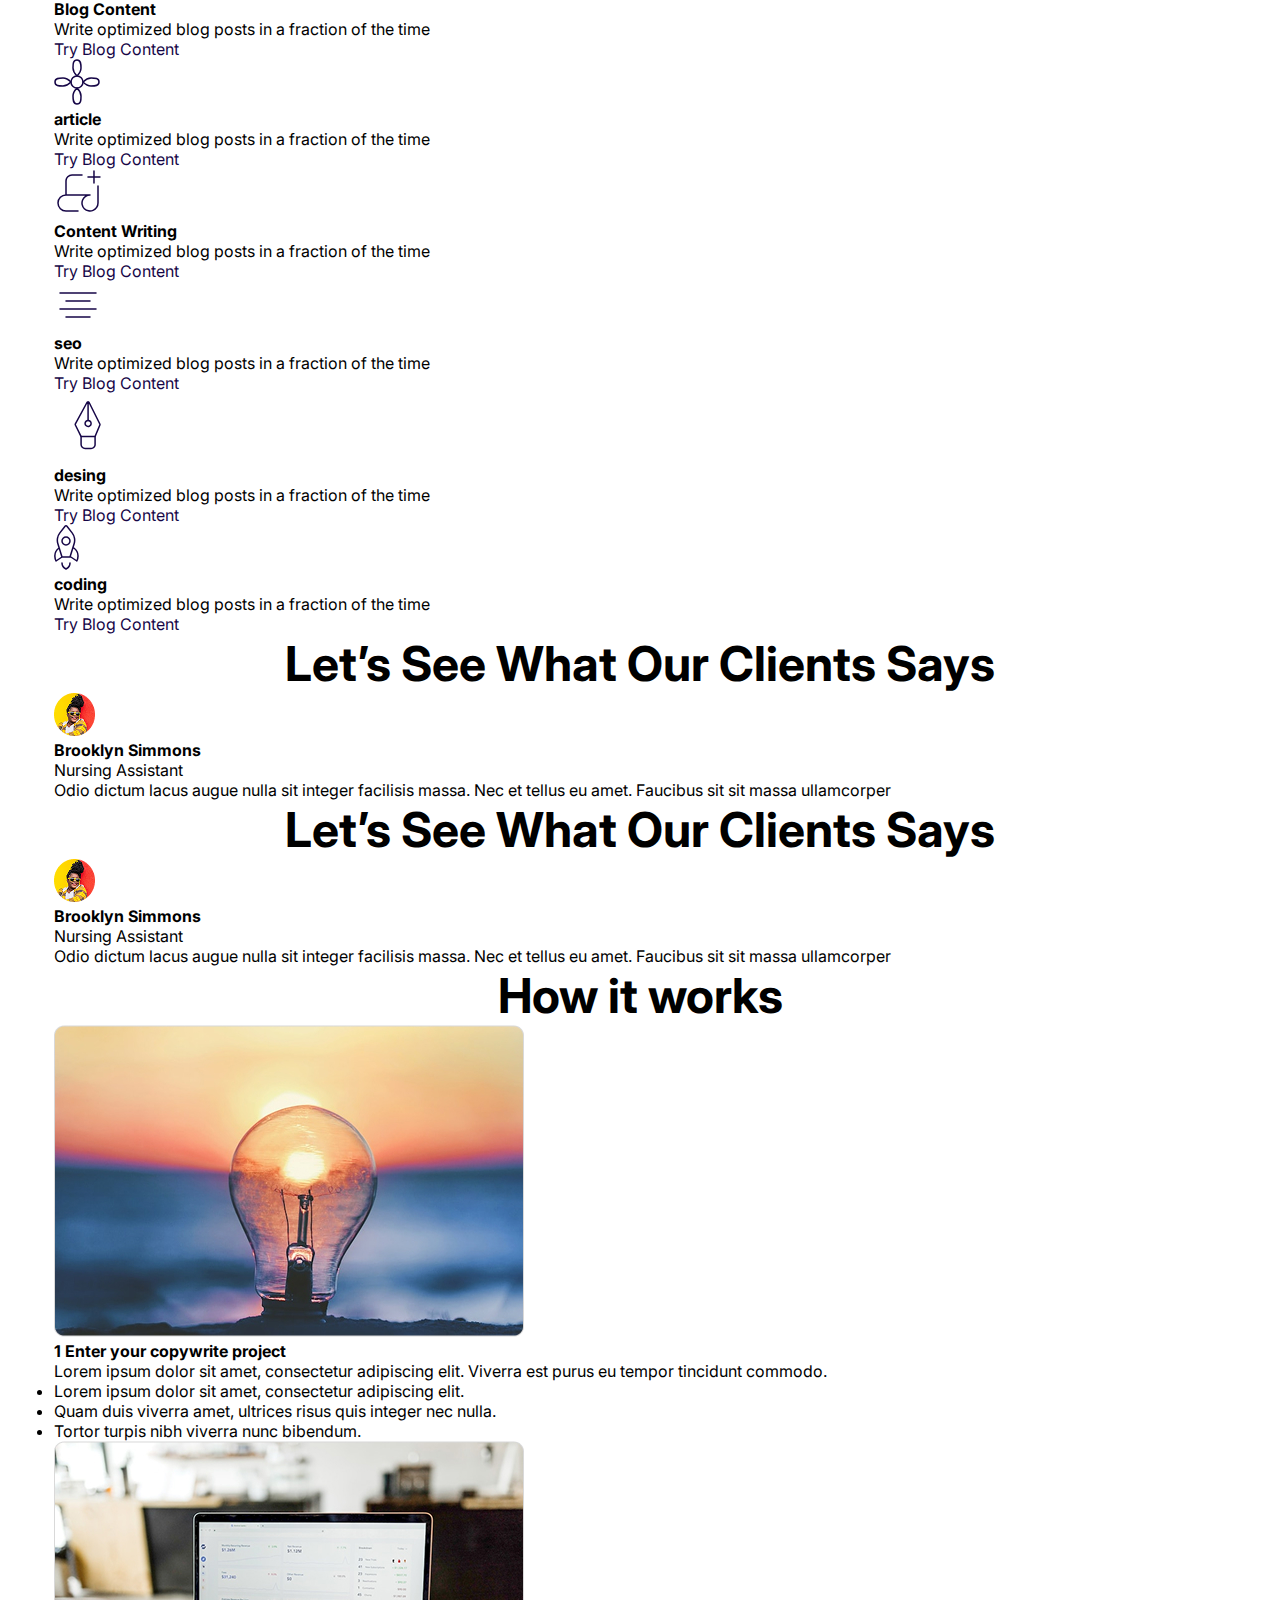
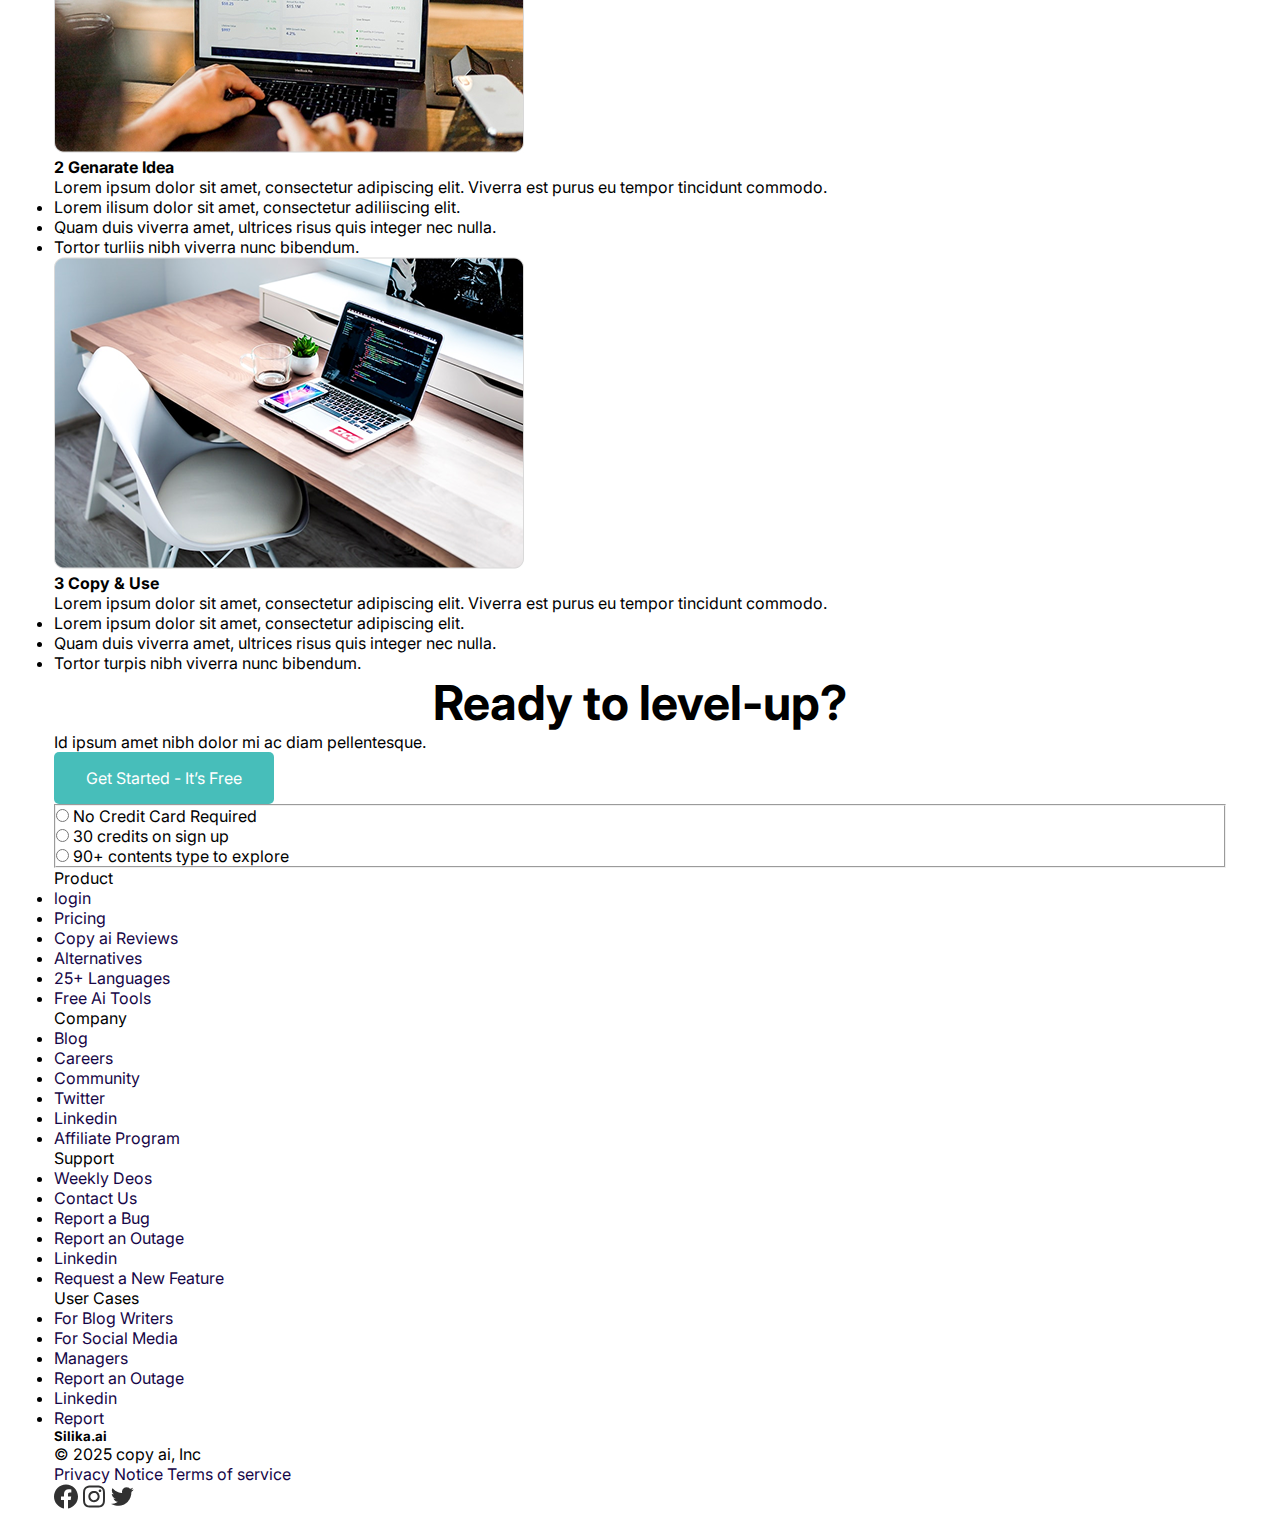
==== commit f63d5a96: "feat estilização do css do layout" ====
--- a/layout/index.html
+++ b/layout/index.html
@@ -11,7 +11,9 @@
     <!-- font google -->
     <link rel="preconnect" href="https://fonts.googleapis.com">
     <link rel="preconnect" href="https://fonts.gstatic.com" crossorigin>
-    <link href="https://fonts.googleapis.com/css2?family=Biryani:wght@200;300;400;600;700;800;900&family=Inter:ital,opsz,wght@0,14..32,100..900;1,14..32,100..900&display=swap" rel="stylesheet">
+    <link
+        href="https://fonts.googleapis.com/css2?family=Biryani:wght@200;300;400;600;700;800;900&family=Inter:ital,opsz,wght@0,14..32,100..900;1,14..32,100..900&display=swap"
+        rel="stylesheet">
 </head>
 
 <body>
@@ -73,7 +75,7 @@
         <h3>About Us</h3>
         <div class="container">
             <div class="about-us-description">
-                <h4>professional & team choose copy.ai</h4>
+                <h4>professional & team Choose Copy.ai</h4>
                 <p>Odio dictum lacus augue nulla sit integer facilisis massa. Nec et tellus eu amet.
                     Faucibus sit sit massa ullamcorper </p>
 
@@ -210,11 +212,6 @@
         </div>
     </section>
 
-
-
-
-
-
     <section class="testimonials2">
         <h3>Let’s See What Our Clients Says</h3>
         <div class="container">
@@ -259,9 +256,6 @@
                 </ul>
             </div>
         </div>
-
-
-
 
         <div class="container">
             <div class="imagens">
@@ -283,8 +277,6 @@
             </div>
         </div>
 
-
-
         <div class="container">
             <div class="imagens">
                 <img src="images/icones/computador2.png" alt="computador">
@@ -305,9 +297,6 @@
             </div>
         </div>
 
-
-
-
     </section>
 
     <section class="ready">
--- a/layout/css/styles.css
+++ b/layout/css/styles.css
@@ -8,58 +8,165 @@
 :root {
     --primary-color: #47BEBA;
     --secondary-color: #F22E52;
-    --text-color-button:#FFF;
+    --text-color-button: #FFF;
+    --padding-button: 1rem 2rem
 }
 
 .primary-color {
     background: var(--primary-color);
-    color: var(--text-color-button)
+    color: var(--text-color-button);
+    padding: var(--padding-button);
+    display: inline-block;
+    border-radius: 5px;
 }
 
 .secondary-color {
     background: var(--secondary-color);
-    color: var(--text-color-button)
+    color: var(--text-color-button);
+    padding: var(--padding-button);
+    display: inline-block;
+    border-radius: 5px;
+
 }
-h3{
+
+h3 {
     text-align: center;
     font-size: 48px;
     font-weight: bold;
 }
 
-h1{
+h1 {
     font-family: "Biryani", sans-serif;
     font-size: 40px;
     color: #160647;
 }
 
-.container{
+.container {
     width: 1172px;
     margin: auto;
 }
 
 /* top header */
-.top-header{
- background: url(../images/background.jpg) no-repeat;
- background-size: cover;
- padding-top: 40px;
+.top-header {
+    background: url(../images/background.jpg) no-repeat;
+    background-size: cover;
+    padding-top: 40px;
 }
 
-.top-header header .container{
-  display: flex;
-  justify-content: space-between
+.top-header header .container {
+    display: flex;
+    justify-content: space-between
 }
 
-.top-header .logo{
+.top-header .logo {
     display: flex;
     align-items: center;
 }
 
-nav ul{
-    display: flex;
-   list-style: none;
+.top-header .logo h1 {
+    margin-right: 6px;
 }
 
-a{
-    text-decoration: none;
+nav {
+    display: flex;
+    align-items: center;
 }
 
+nav ul {
+    display: flex;
+    list-style: none;
+}
+
+nav ul li {
+    margin: 0 16px;
+}
+
+.login .primary-color {
+    margin-left: 16px;
+}
+
+.login {
+    display: flex;
+    align-items: center;
+}
+
+a {
+    text-decoration: none;
+    color: #160647;
+}
+
+/* cta */
+
+.cta {
+    padding: 208px 0;
+}
+
+.cta .container {
+    display: flex;
+    flex-direction: column;
+    align-items: center;
+}
+
+.cta h2 {
+    font-size: 64px;
+    font-weight: bold;
+    color: #160647;
+    text-align: center;
+}
+
+.cta p {
+    margin: 30px 0 40px;
+    width: 697px;
+    text-align: center;
+    color: #6c6c6c;
+}
+
+.cta a {
+    margin: 0 10px;
+}
+
+.cta a:hover {
+    box-shadow: 0 0 10px #AAA;
+}
+
+.brands .container {
+    display: flex;
+    justify-content: space-between;
+    padding: 65px;
+
+}
+
+.about-us .container {
+    display: flex;
+    justify-content: space-between;
+    padding: 50px;
+}
+
+.about-us .container h4 {
+    font-size: 40px;
+    color: #322853;
+    margin-top: 60px;
+
+}
+
+
+.about-us .container .primary-color {
+    text-align: center;
+    font-weight: bold;
+}
+
+.about-us .container p {
+    margin: 23px 0 27px;
+    color: #6c6c6c;
+    width: 383px;
+}
+
+.our-features .container h3{
+    display: flex;
+    justify-content: space-between;
+    padding: 65px;
+}
+
+.our-features .container{
+    display: center;
+}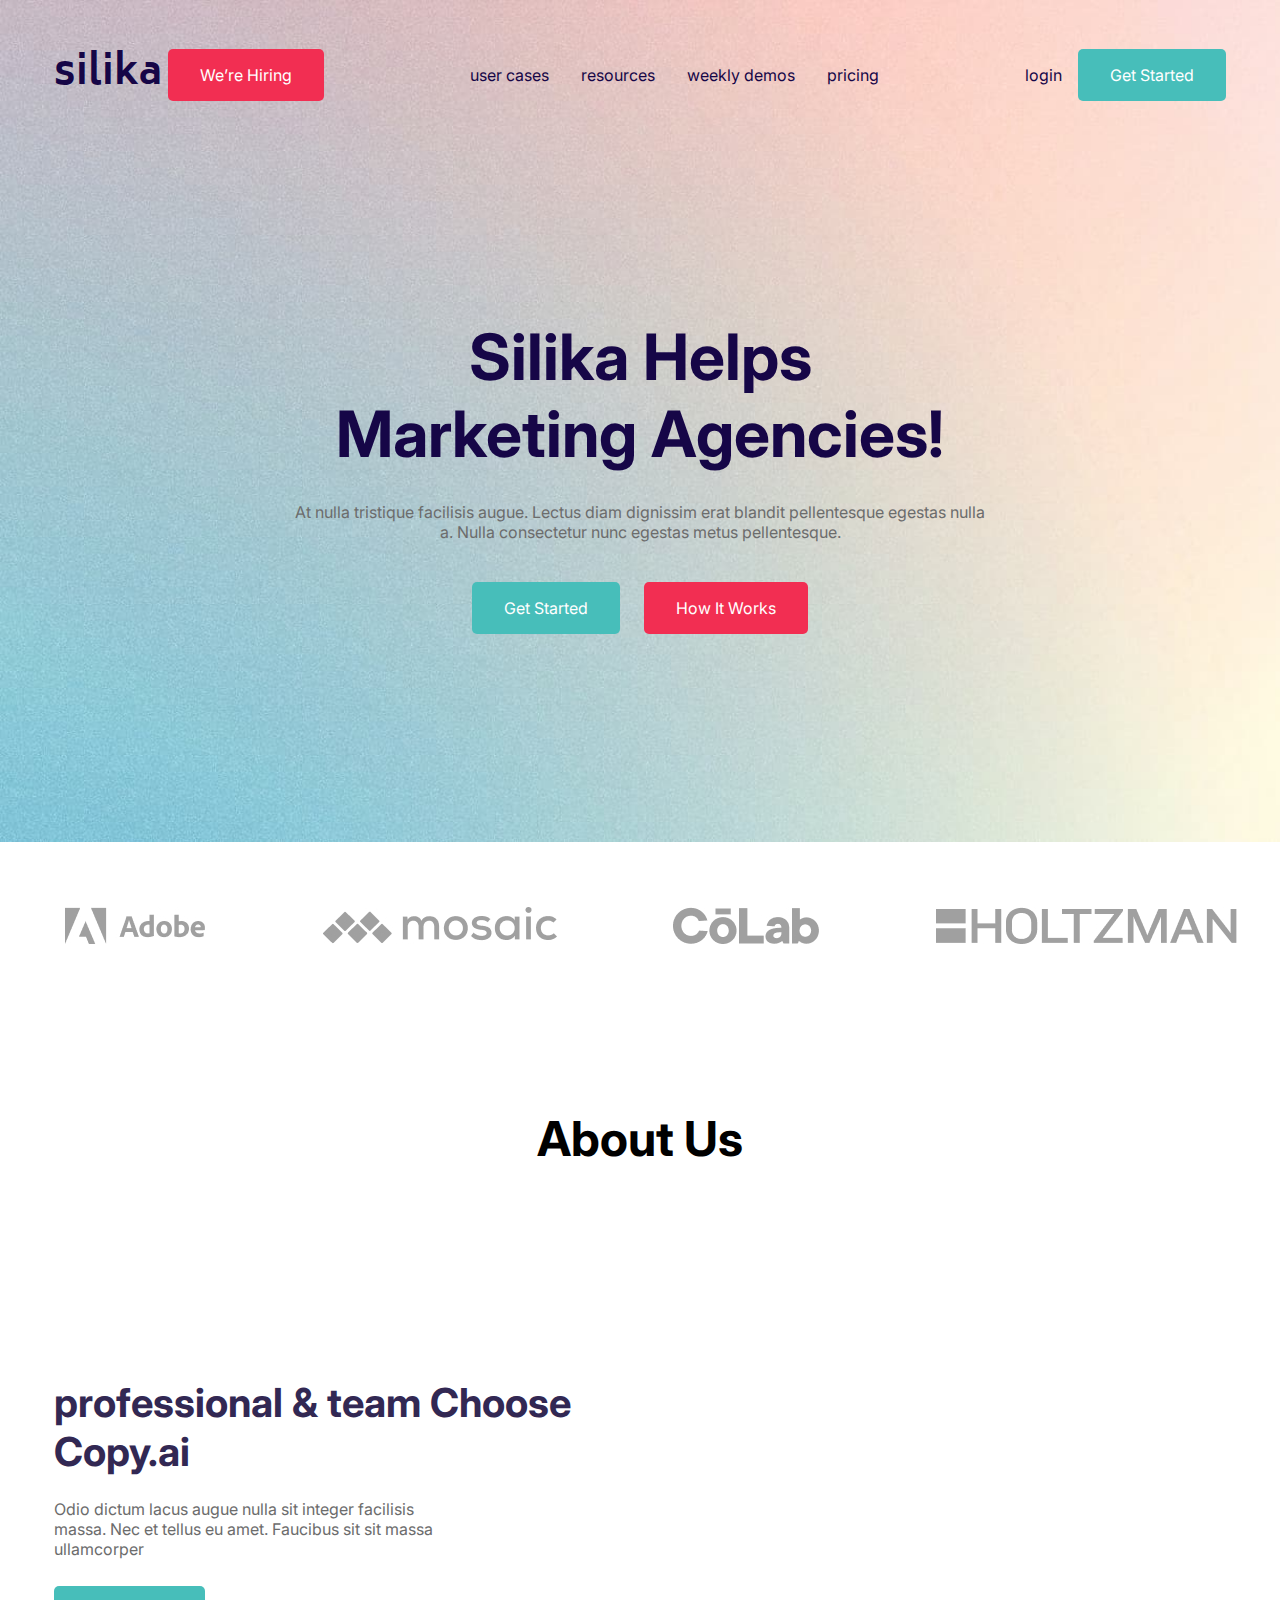
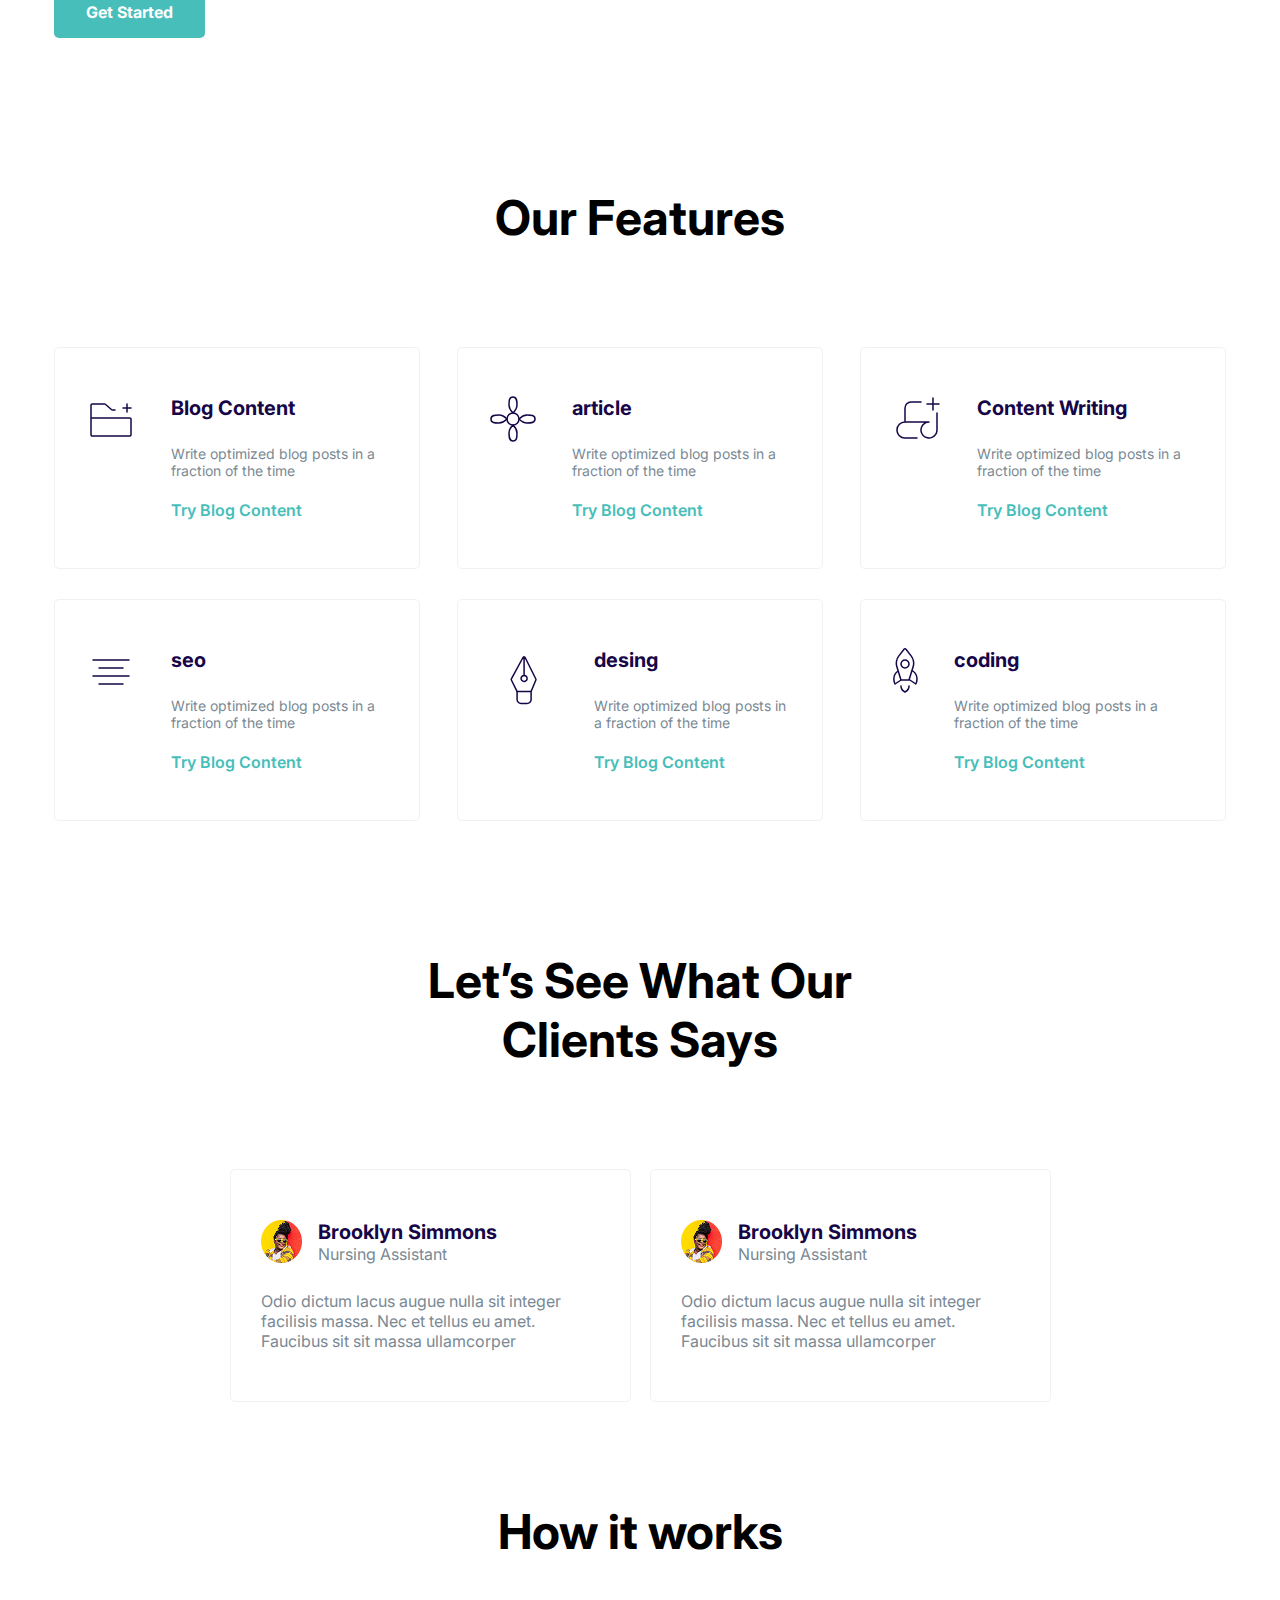
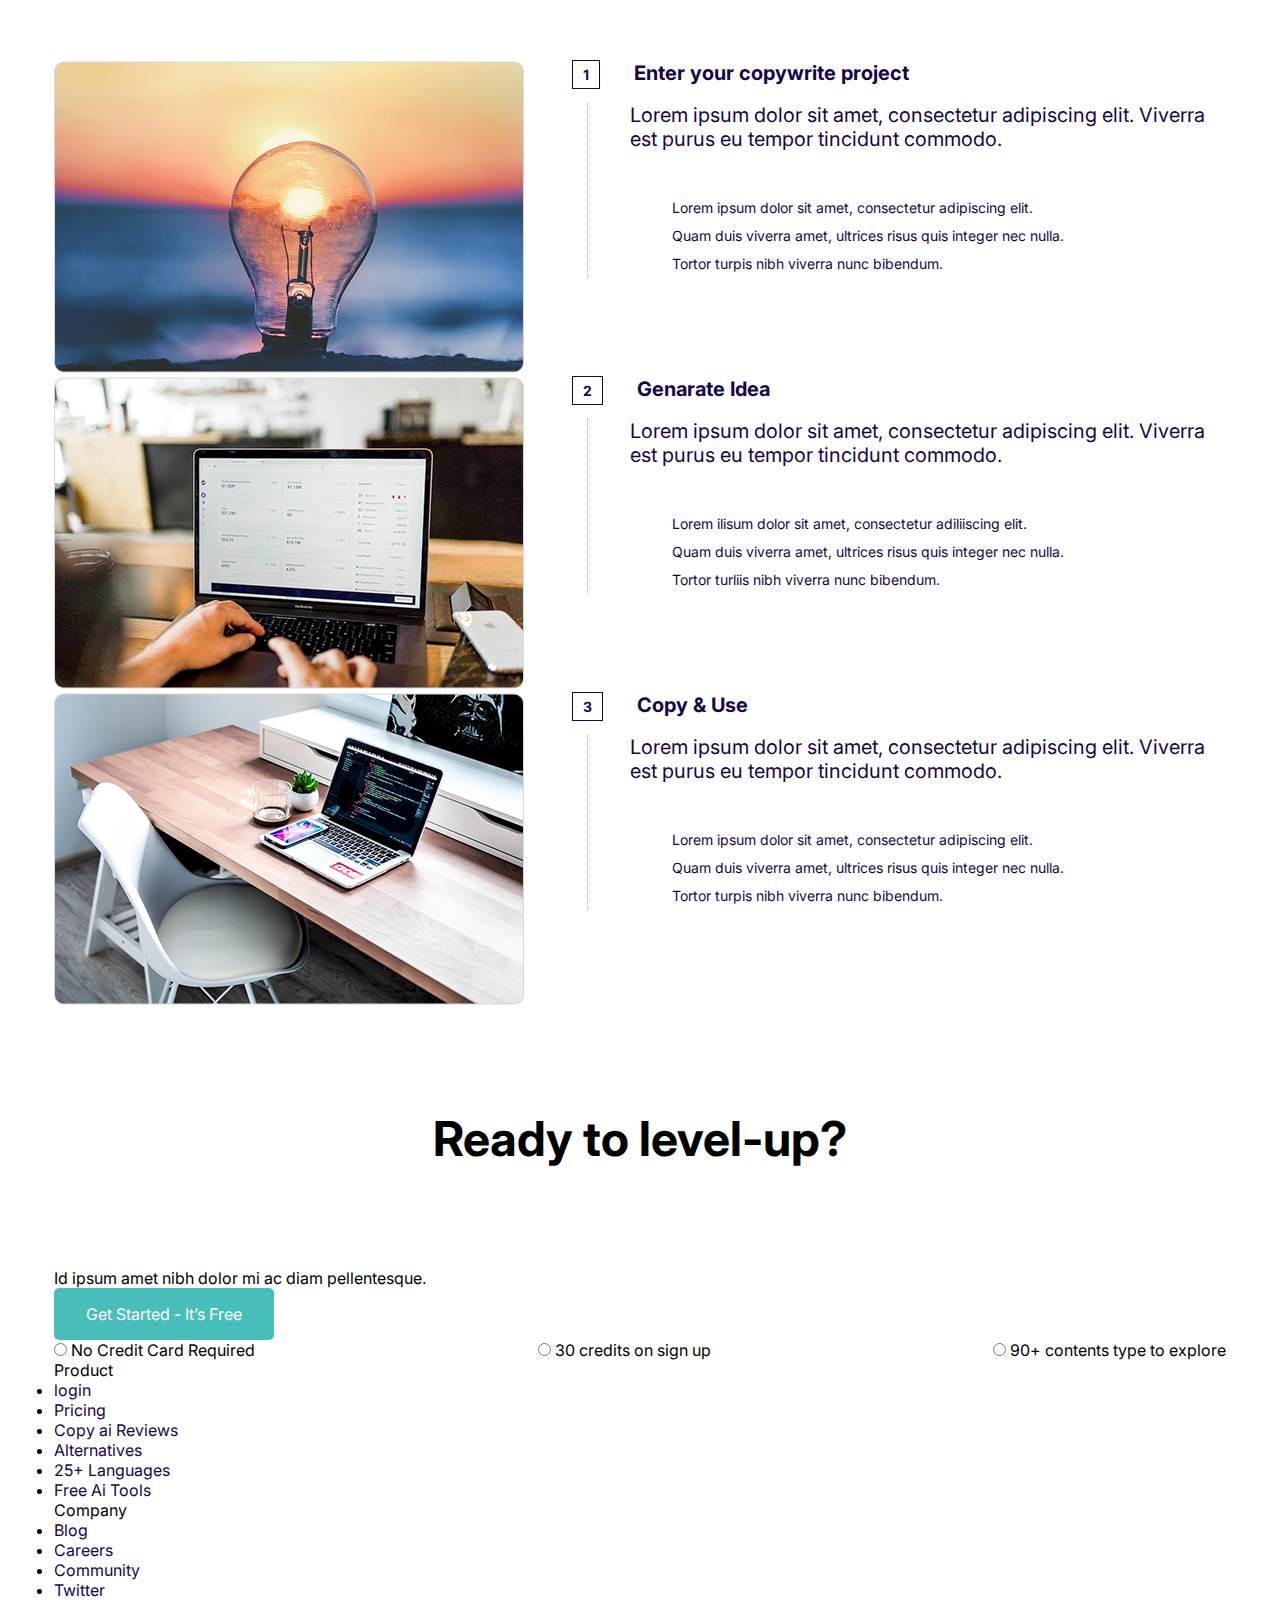
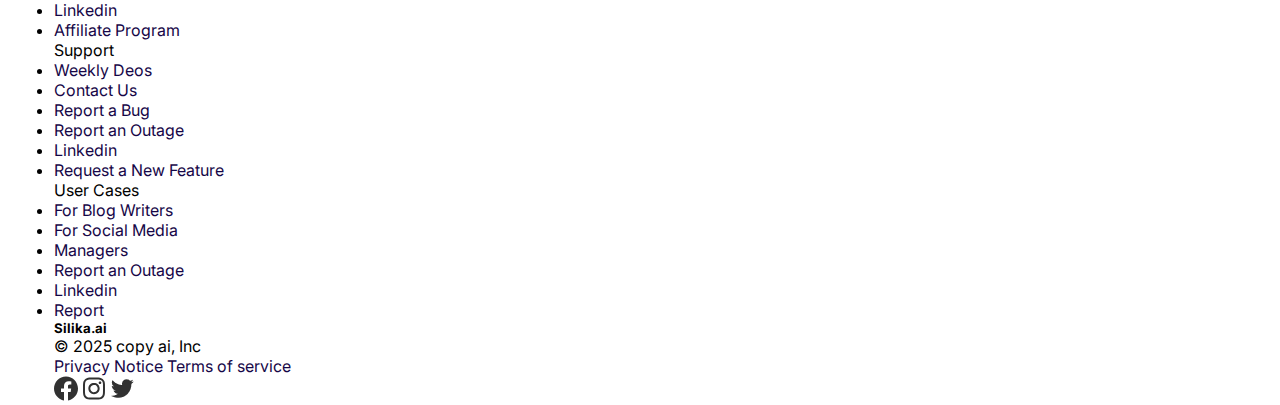
==== commit 6af26cef: "fest: formatação features, says e works" ====
--- a/layout/index.html
+++ b/layout/index.html
@@ -208,92 +208,95 @@
                         eu amet. Faucibus sit sit massa ullamcorper</p>
                 </div>
             </div>
-        </div>
-        </div>
-    </section>
-
-    <section class="testimonials2">
-        <h3>Let’s See What Our Clients Says</h3>
-        <div class="container">
-            <div class="testimonials-card2">
-                <div class="perfil2">
-                    <div class="photo-perfil2">
+
+
+            <div class="testimonials-card">
+                <div class="perfil">
+                    <div class="photo-perfil">
                         <img src="images/icones/logo.png" alt="perfil">
                     </div>
 
-                    <div class="perfil-name2">
+                    <div class="perfil-name">
                         <h4>Brooklyn Simmons</h4>
-                        <p class="cargo2">Nursing Assistant</p>
+                        <p class="cargo">Nursing Assistant</p>
                     </div>
                     <!-- fim da div perfil -->
                 </div>
 
-                <div class="comments2">
+                <div class="comments">
                     <p>Odio dictum lacus augue nulla sit integer facilisis massa. Nec et tellus
                         eu amet. Faucibus sit sit massa ullamcorper</p>
                 </div>
             </div>
         </div>
-        </div>
-    </section>
+    </section>
+
+
 
     <section class="works">
         <h3>How it works</h3>
         <div class="container">
-            <div class="imagens">
+            <div class="images">
                 <img src="images/icones/luz1.jpg" alt="lampada">
             </div>
 
-            <div class="titulo-computador">
+            <div class="titulo">
                 <h4> <span>1</span> Enter your copywrite project</h4>
-                <p class="title">Lorem ipsum dolor sit amet, consectetur adipiscing elit. Viverra est purus
-                    eu tempor tincidunt commodo.</p>
-
-                <ul>
-                    <li>Lorem ipsum dolor sit amet, consectetur adipiscing elit.</li>
-                    <li>Quam duis viverra amet, ultrices risus quis integer nec nulla.</li>
-                    <li>Tortor turpis nibh viverra nunc bibendum.</li>
-                </ul>
-            </div>
-        </div>
-
-        <div class="container">
-            <div class="imagens">
+                <div class="content-description-work">
+                    <p class="title">Lorem ipsum dolor sit amet, consectetur adipiscing elit. Viverra est purus
+                        eu tempor tincidunt commodo.</p>
+
+                    <ul>
+                        <li>Lorem ipsum dolor sit amet, consectetur adipiscing elit.</li>
+                        <li>Quam duis viverra amet, ultrices risus quis integer nec nulla.</li>
+                        <li>Tortor turpis nibh viverra nunc bibendum.</li>
+                    </ul>
+                </div>
+            </div>
+        </div>
+
+        <div class="container">
+            <div class="images">
                 <img src="images/icones/computador1.jpg" alt="lampada">
             </div>
 
-            <div class="titulo-computador">
+            <div class="titulo">
+
                 <h4><span>2</span> Genarate Idea</h4>
-                <p class="title">Lorem ipsum dolor sit amet, consectetur adipiscing elit. Viverra est
-                    purus eu
-                    tempor tincidunt
-                    commodo.</p>
-
-                <ul>
-                    <li>Lorem ilisum dolor sit amet, consectetur adiliiscing elit.</li>
-                    <li>Quam duis viverra amet, ultrices risus quis integer nec nulla.</li>
-                    <li>Tortor turliis nibh viverra nunc bibendum.</li>
-                </ul>
-            </div>
-        </div>
-
-        <div class="container">
-            <div class="imagens">
+                <div class="content-description-work">
+                    <p class="title">Lorem ipsum dolor sit amet, consectetur adipiscing elit. Viverra est
+                        purus eu
+                        tempor tincidunt
+                        commodo.</p>
+
+                    <ul>
+                        <li>Lorem ilisum dolor sit amet, consectetur adiliiscing elit.</li>
+                        <li>Quam duis viverra amet, ultrices risus quis integer nec nulla.</li>
+                        <li>Tortor turliis nibh viverra nunc bibendum.</li>
+                    </ul>
+                </div>
+            </div>
+        </div>
+
+        <div class="container">
+            <div class="images">
                 <img src="images/icones/computador2.png" alt="computador">
             </div>
 
-            <div class="titulo-computador">
+            <div class="titulo">
                 <h4><span>3</span> Copy & Use</h4>
-                <p class="title">Lorem ipsum dolor sit amet, consectetur adipiscing elit. Viverra est
-                    purus eu
-                    tempor tincidunt
-                    commodo.</p>
-
-                <ul>
-                    <li>Lorem ipsum dolor sit amet, consectetur adipiscing elit.</li>
-                    <li>Quam duis viverra amet, ultrices risus quis integer nec nulla.</li>
-                    <li>Tortor turpis nibh viverra nunc bibendum.</li>
-                </ul>
+                <div class="content-description-work">
+                    <p class="title">Lorem ipsum dolor sit amet, consectetur adipiscing elit. Viverra est
+                        purus eu
+                        tempor tincidunt
+                        commodo.</p>
+
+                    <ul>
+                        <li>Lorem ipsum dolor sit amet, consectetur adipiscing elit.</li>
+                        <li>Quam duis viverra amet, ultrices risus quis integer nec nulla.</li>
+                        <li>Tortor turpis nibh viverra nunc bibendum.</li>
+                    </ul>
+                </div>
             </div>
         </div>
 
--- a/layout/css/styles.css
+++ b/layout/css/styles.css
@@ -33,6 +33,7 @@
     text-align: center;
     font-size: 48px;
     font-weight: bold;
+    margin: 100px 0;
 }
 
 h1 {
@@ -161,12 +162,135 @@
     width: 383px;
 }
 
-.our-features .container h3{
-    display: flex;
-    justify-content: space-between;
-    padding: 65px;
-}
-
-.our-features .container{
-    display: center;
-}+.our-features .container {
+    display: flex;
+    justify-content: space-between;
+    flex-wrap: wrap;
+
+}
+
+.our-features .card {
+    width: 300px;
+    padding: 48px 32px;
+    border: 1px solid #f1f1f1;
+    border-radius: 5px;
+    margin-bottom: 30px;
+    display: flex;
+
+}
+
+.our-features h4 {
+    font-size: 20px;
+    color: #160647;
+}
+
+.our-features .container .card .icon-card {
+    margin-right: 36px;
+}
+
+.our-features p {
+    color: #7a8994;
+    margin: 25px 0 21px;
+    font-size: 14px;
+}
+
+.our-features a {
+    color: var(--primary-color);
+    font-weight: 600;
+    transition: all ease-in 0.3s;
+}
+
+.our-features a:hover {
+    text-decoration: underline;
+    color: #322853;
+}
+
+.testimonials .container {
+    width: 821px;
+    display: flex;
+    margin: auto;
+    justify-content: space-between;
+}
+
+.testimonials h3 {
+    width: 498px;
+    text-align: center;
+    margin: 100px auto;
+}
+
+.testimonials .testimonials-card {
+    width: 339px;
+    padding: 50px 30px;
+    border: 1px solid #f1f1f1;
+    border-radius: 5px;
+}
+
+.testimonials-card .perfil {
+    display: flex;
+    margin-bottom: 24px;
+}
+
+
+.testimonials-card .perfil .photo-perfil {
+    margin-right: 16px;
+}
+
+.testimonials h4 {
+    font-size: 20px;
+    color: #160647;
+}
+
+.testimonials p {
+    color: #7a8994;
+}
+
+/* works */
+
+.works .container {
+    display: flex;
+    justify-content: space-between;
+}
+
+.works .images {
+    margin-right: 48px;
+}
+
+.works .titulo {
+    font-size: 20px;
+    color: #160647;
+}
+
+.works .titulo h4 {
+    font-size: 20px;
+    color: #160647;
+    margin-bottom: 18px;
+}
+
+.works .titulo h4 span {
+    border: 1px solid #160647;
+    font-size: 14px;
+    padding: 5px 10px;
+    margin-right: 29px;
+}
+
+.works .content-description-work {
+    border-left: 1px dotted #b4b4b4;
+    margin-left: 15px;
+    padding-left: 42px;
+}
+
+.works .content-description-work ul {
+    list-style: none;
+    padding-left: 42px;
+    font-size: 14px;
+    color: #160647;
+    line-height: 2;
+    margin-top: 43px;
+}
+
+.ready fieldset {
+  display: flex;
+  justify-content: space-between;
+  border: none;
+}
+
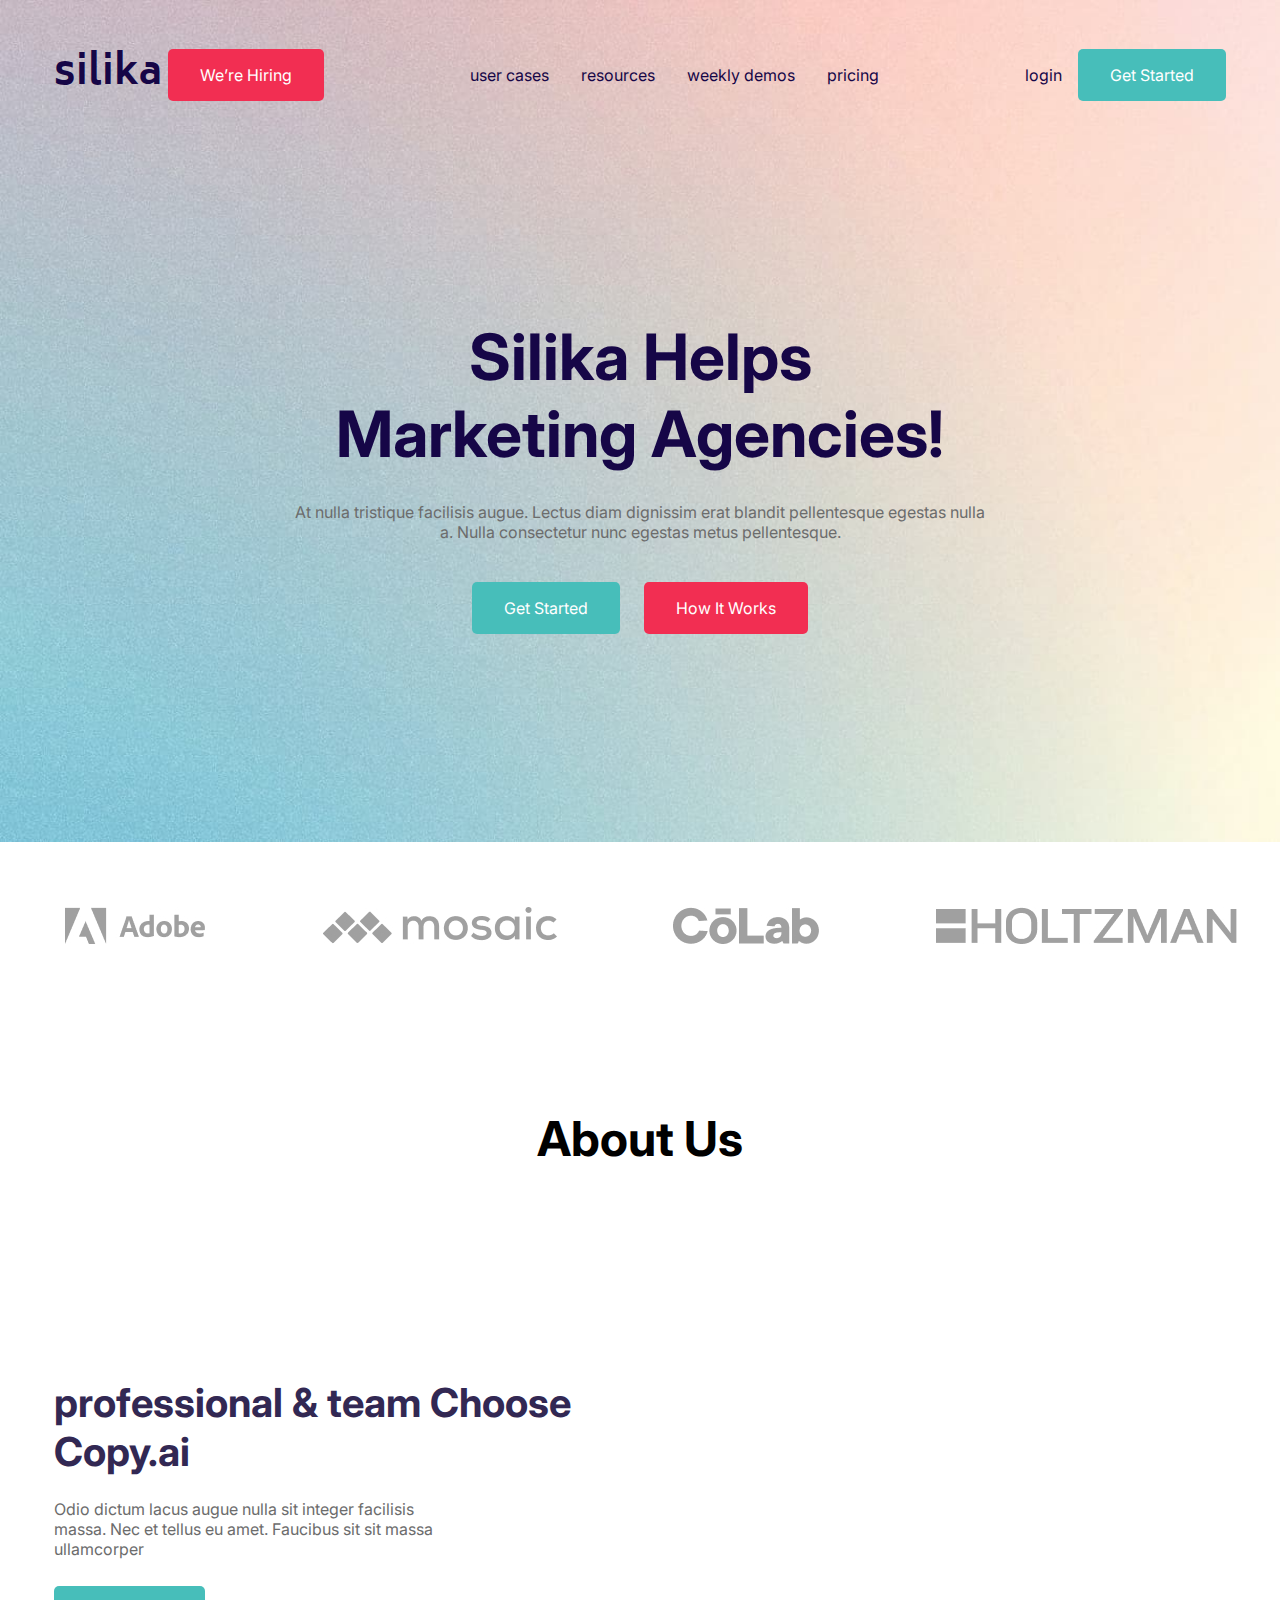
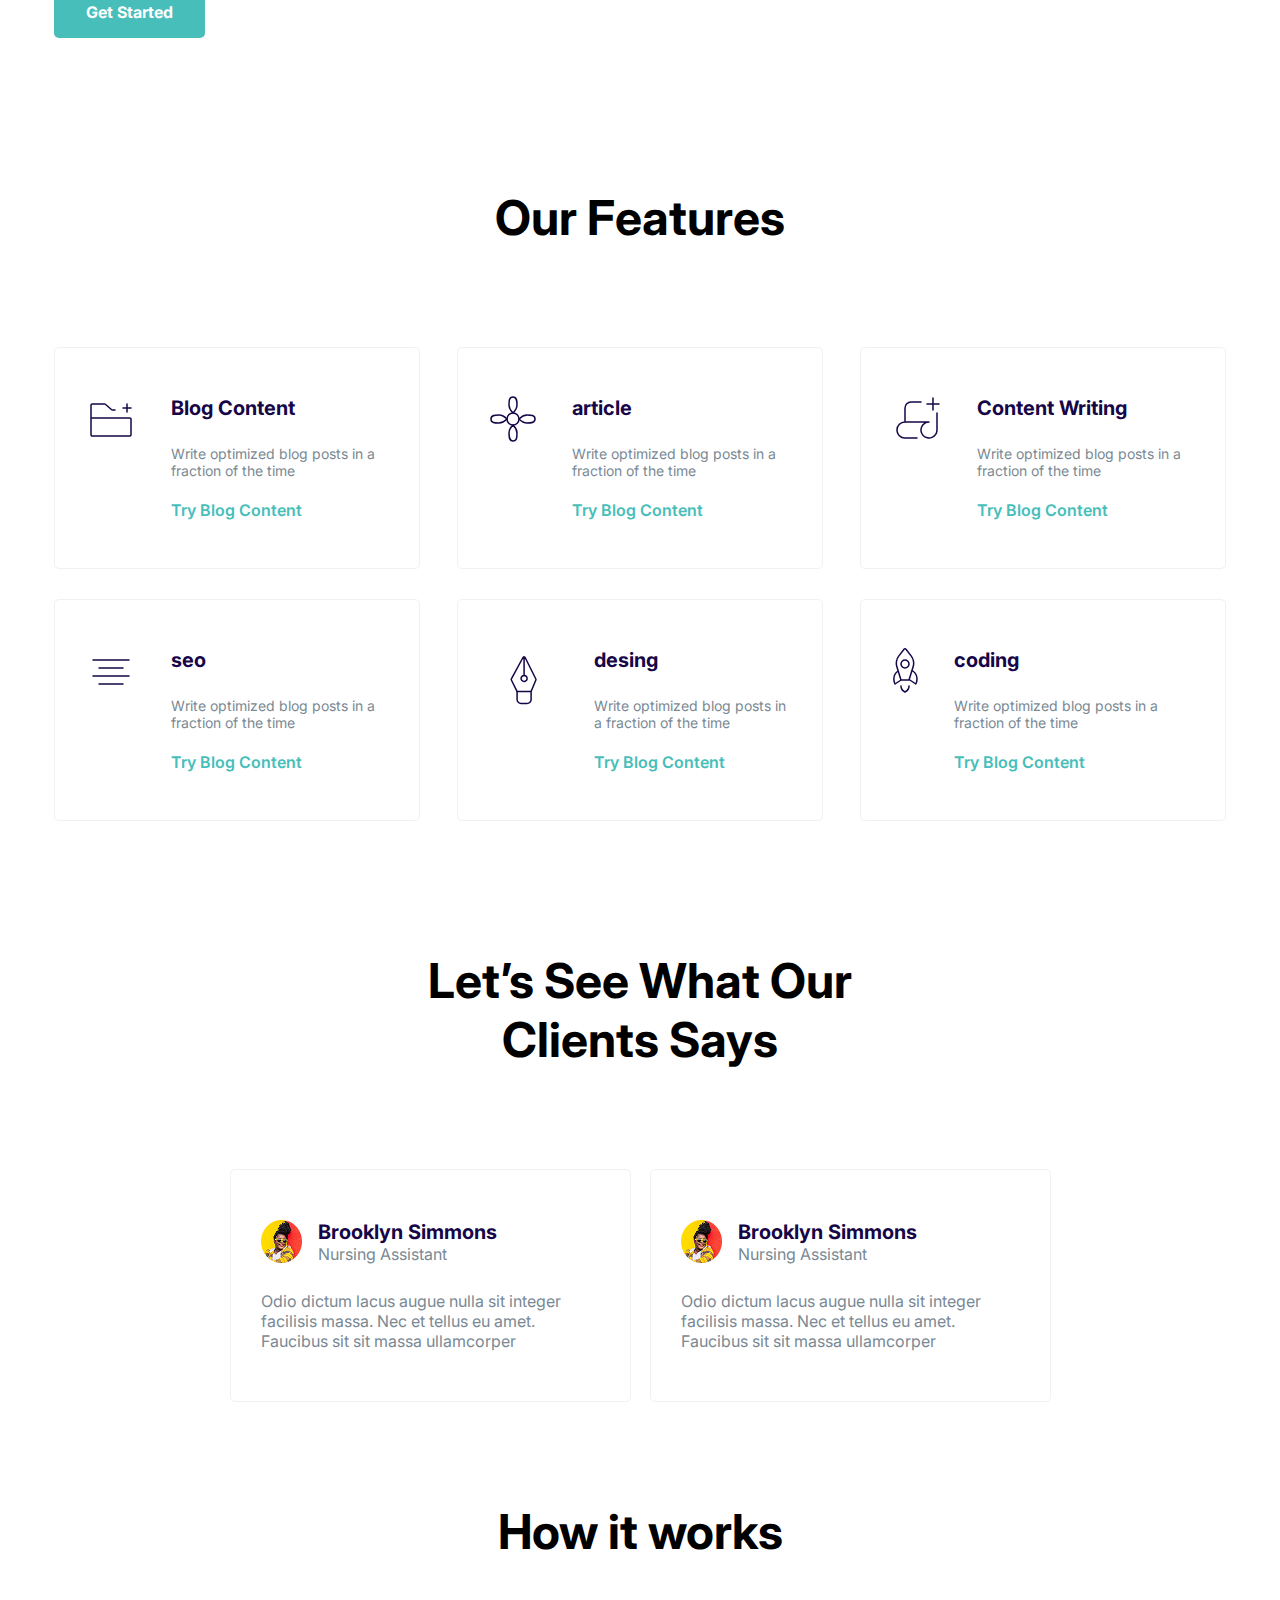
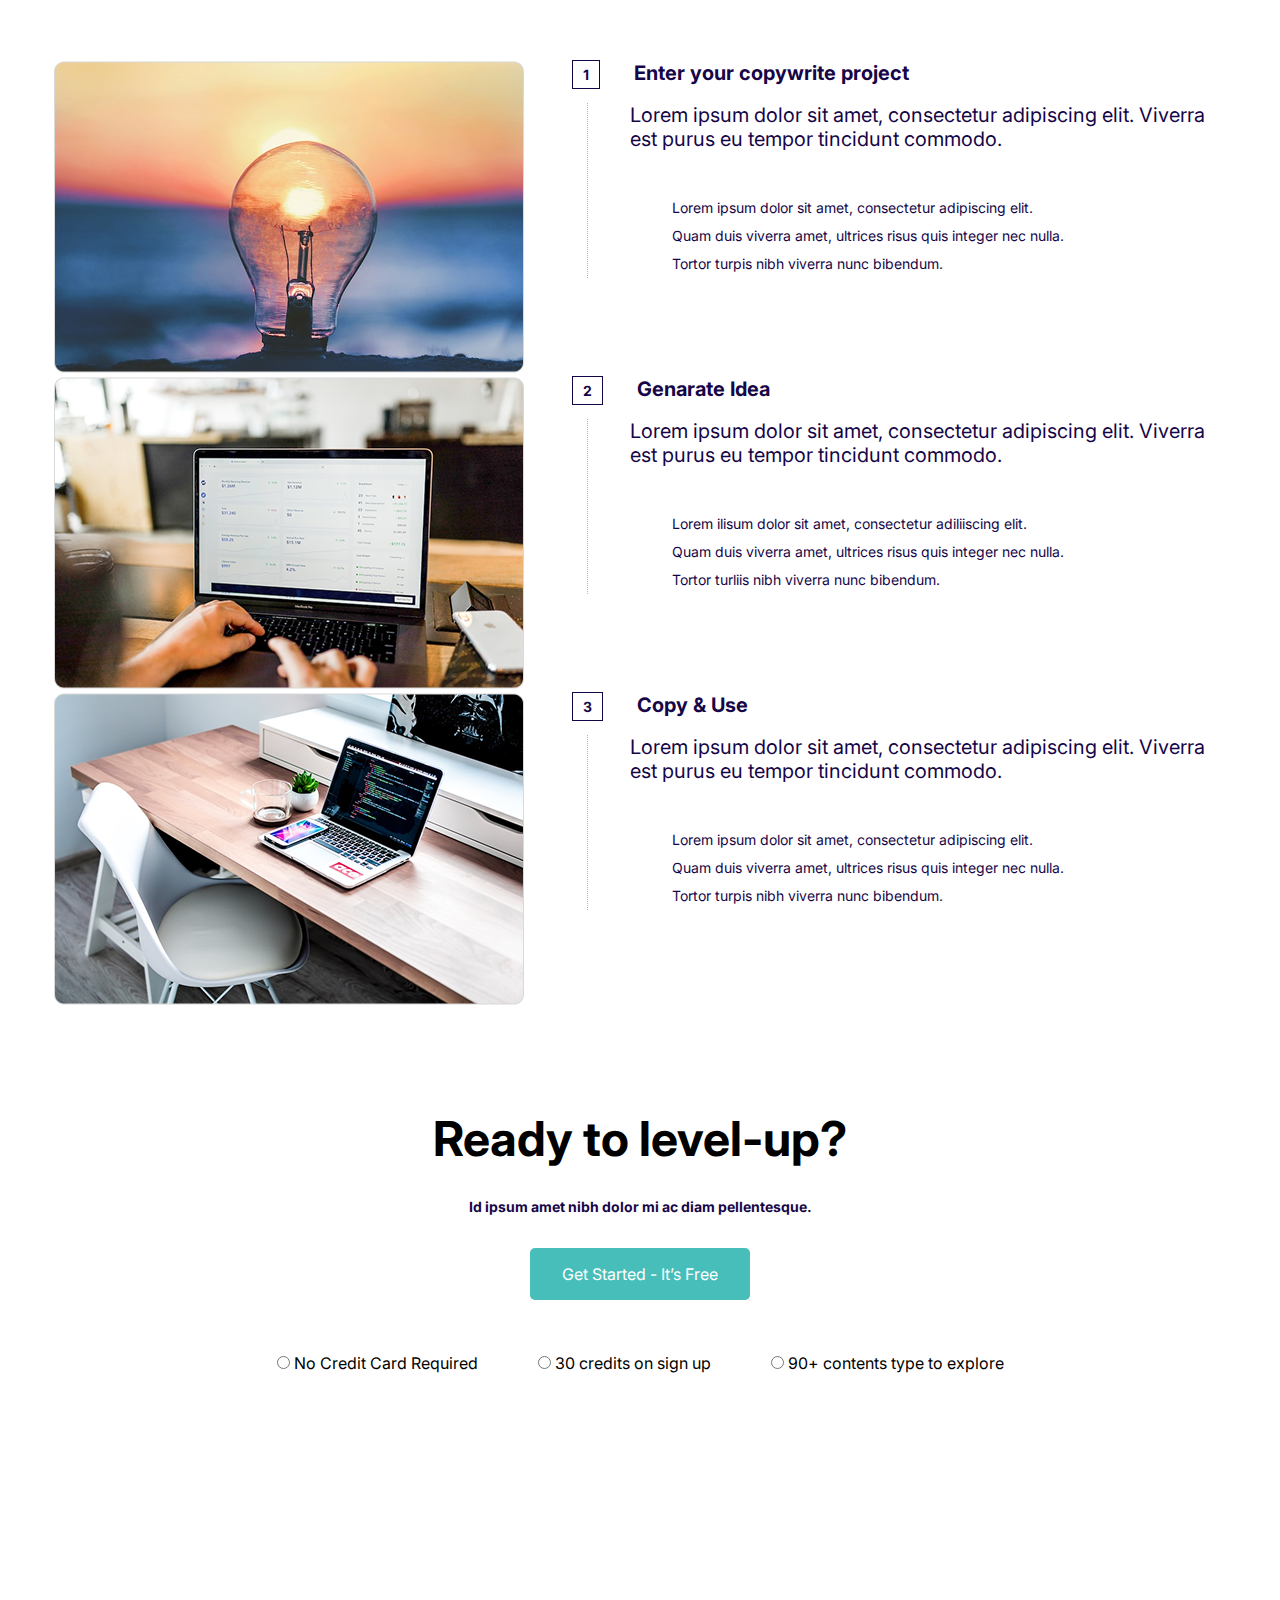
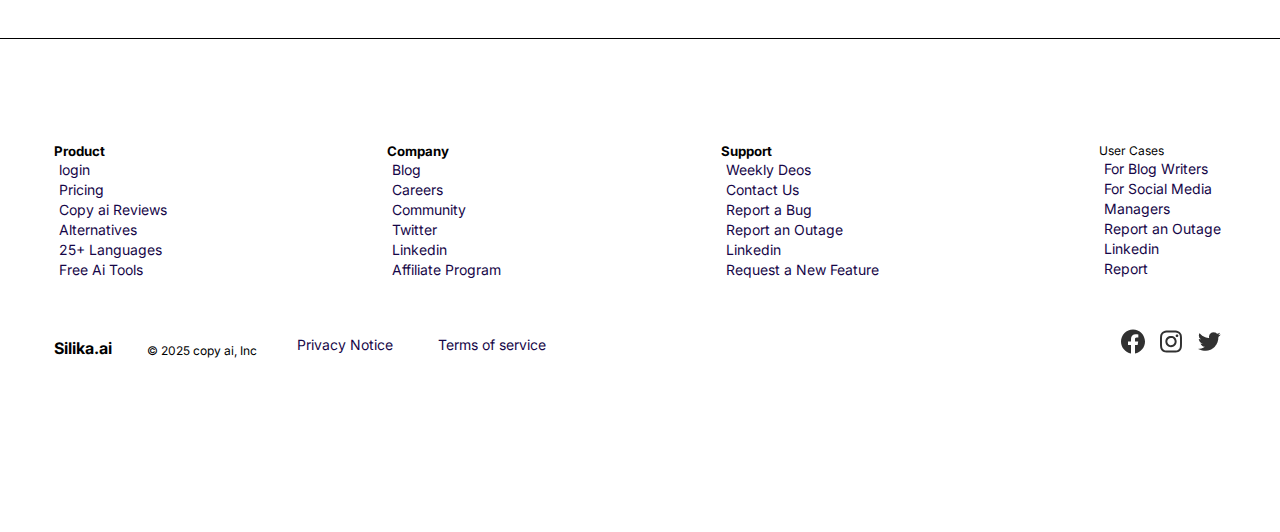
==== commit 5c0affe6: "feat:formatção do roda-pé, finalização do layout" ====
--- a/layout/index.html
+++ b/layout/index.html
@@ -332,7 +332,7 @@
     <footer>
         <div class="container">
             <div class="lista">
-                <p>Product</p>
+                <p><h5>Product</h5></p>
                 <ul>
                     <li><a href="#">login</a></li>
                     <li><a href="#">Pricing</a></li>
@@ -342,8 +342,8 @@
                     <li><a href="#">Free Ai Tools</a></li>
                 </ul>
             </div>
-            <div class="lista1">
-                <p>Company</p>
+            <div class="lista">
+                <p><h5>Company</h5></p>
                 <ul>
                     <li><a href="#">Blog</a></li>
                     <li><a href="#">Careers</a></li>
@@ -354,8 +354,8 @@
                 </ul>
             </div>
 
-            <div class="lista2">
-                <p>Support</p>
+            <div class="lista">
+                <p><h5>Support</h5></p>
                 <ul>
                     <li><a href="#">Weekly Deos</a></li>
                     <li><a href="#">Contact Us</a></li>
@@ -366,7 +366,7 @@
                 </ul>
             </div>
 
-            <div class="lista3">
+            <div class="lista">
                 <p>User Cases</p>
                 <ul>
                     <li><a href="#">For Blog Writers</a></li>
@@ -381,7 +381,7 @@
 
         <div class="container">
             <div class="footer-bottom">
-                <h5>Silika.ai</h5>
+                <h4>Silika.ai</h4>
                 <p>© 2025 copy ai, Inc </p>
                 <a href="#">Privacy Notice</a>
                 <a href="#">Terms of service</a>
--- a/layout/css/styles.css
+++ b/layout/css/styles.css
@@ -288,9 +288,66 @@
     margin-top: 43px;
 }
 
+.ready .container {
+    display: flex;
+    flex-direction: column;
+    align-items: center;
+}
+
+.ready h3 {
+    margin-bottom: 30px;
+}
+
+.ready a {
+    margin: 33px 0 53px;
+}
+
+.ready p {
+    color: #160647;
+    font-size: 14px;
+    font-weight: 700;
+}
+
 .ready fieldset {
-  display: flex;
-  justify-content: space-between;
-  border: none;
-}
-
+    display: flex;
+    justify-content: space-between;
+    border: none;
+    gap: 60px;
+}
+
+footer .container {
+    display: flex;
+    justify-content: space-between;
+
+
+}
+
+footer p {
+    font-size: 12px;
+}
+
+footer a {
+    font-size: 14px;
+    margin: 5px;
+}
+
+footer {
+    border-top: 1px solid #000;
+    margin-top: 265px;
+    padding-top: 104px;
+    padding-bottom: 174px;
+}
+
+footer ul li {
+    list-style: none;
+}
+
+.footer-bottom {
+    display: flex;
+    justify-content: space-between;
+    align-items: end;
+    gap: 35px;
+}
+.lista{
+    margin-bottom: 50px;
+}